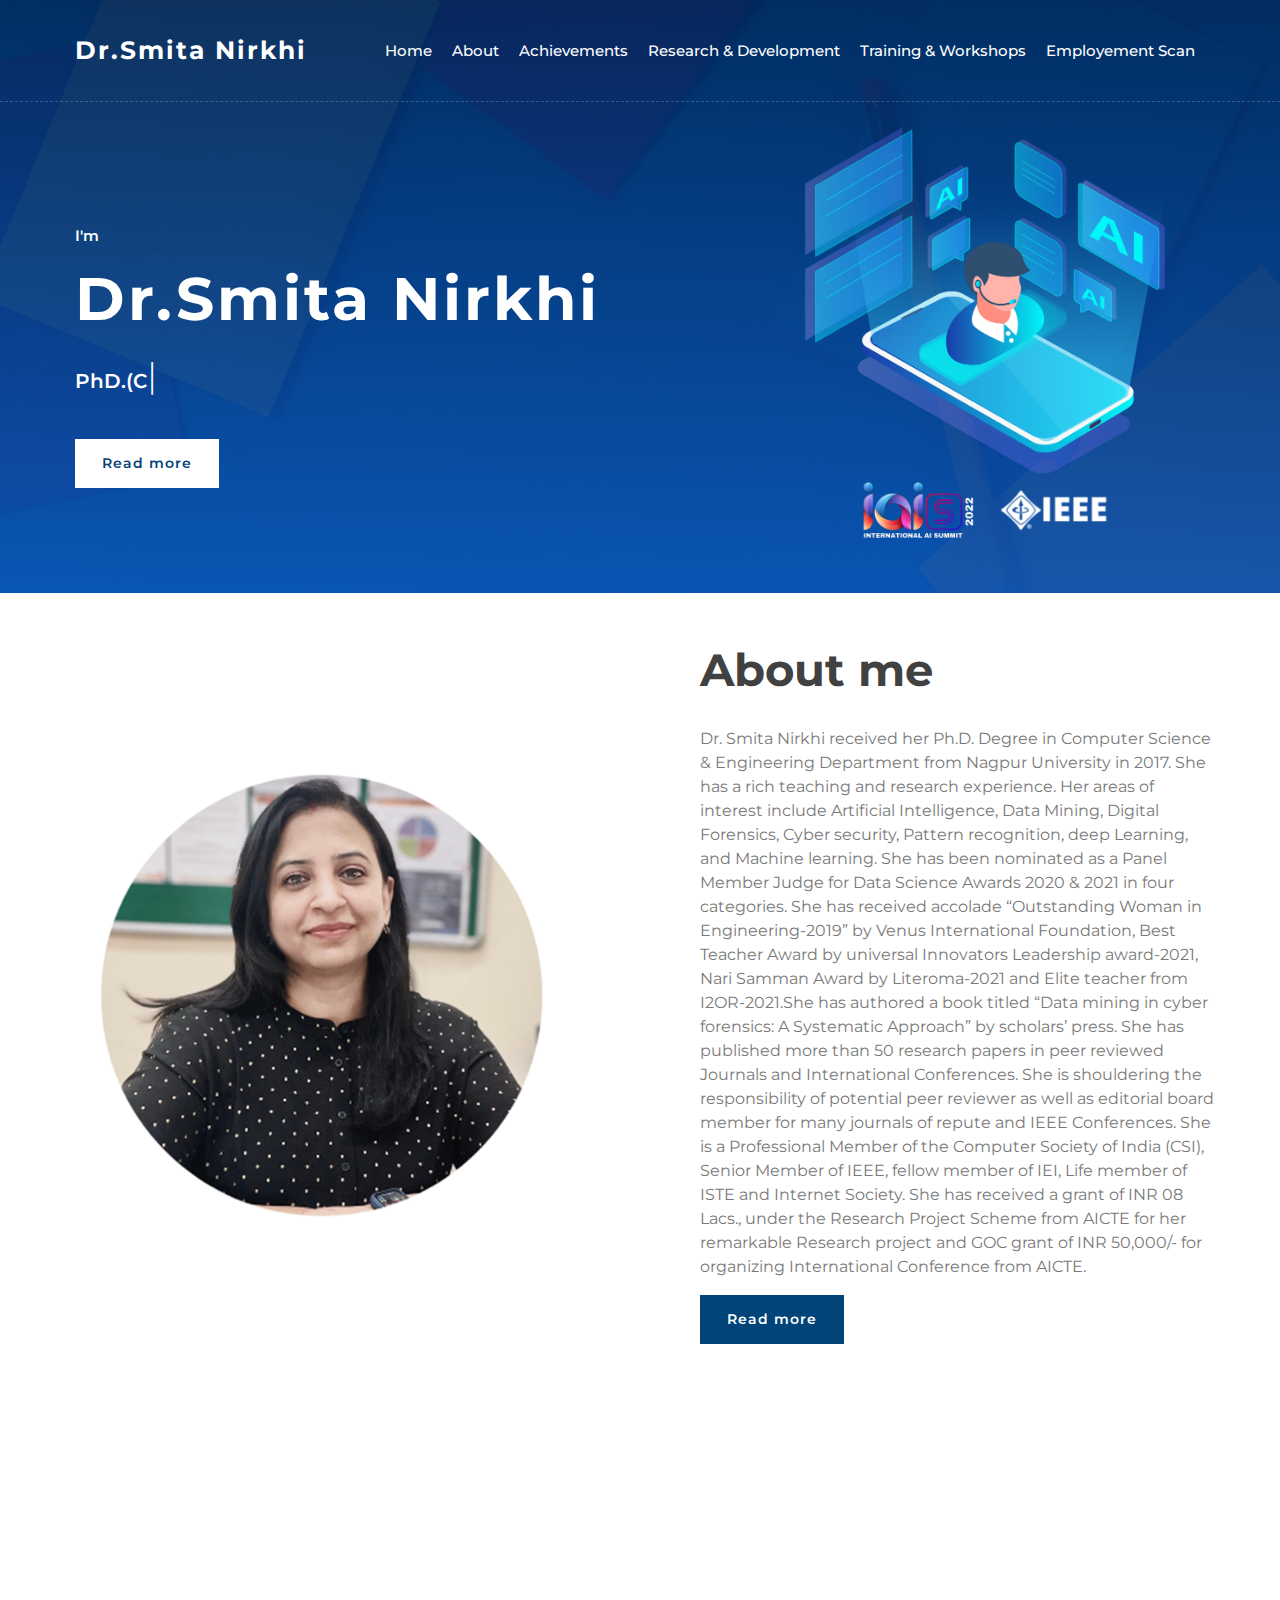
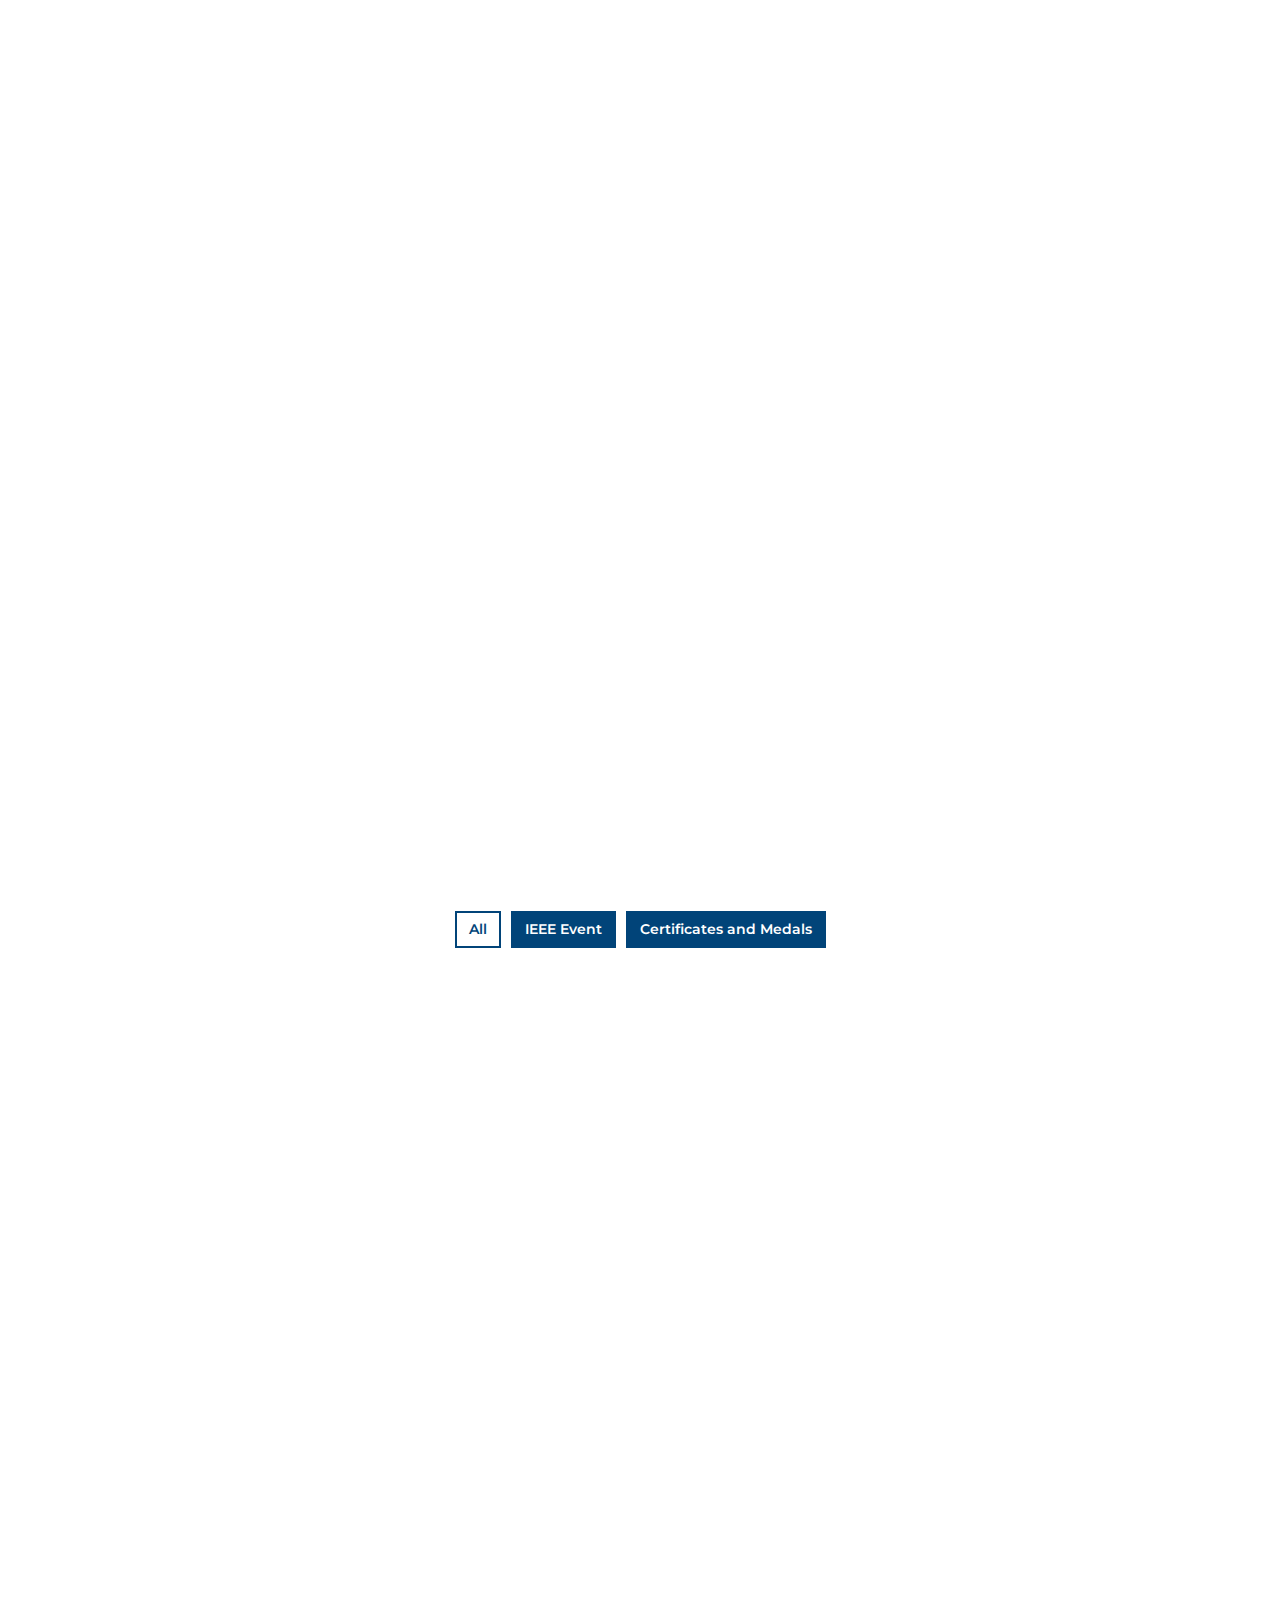
==== index.html @ 2c54b75b "Add files via upload" ====
<!DOCTYPE html>
<html lang="en">
    <head>
        <meta charset="utf-8">
        <title>Dr.Smita Nirkhi</title>
        <meta content="width=device-width, initial-scale=1.0" name="viewport">
        <meta content="Smita Nirkhi" name="keywords">
        <meta content="Smita Nirkhi" name="description">

        <!-- Favicon -->
        <link href="img/favicon.ico" rel="icon">

        <!-- Google Font -->
        <link href="https://fonts.googleapis.com/css2?family=Montserrat:wght@300;400;500;600;700&display=swap" rel="stylesheet">

        <!-- CSS Libraries -->
        <link href="https://stackpath.bootstrapcdn.com/bootstrap/4.4.1/css/bootstrap.min.css" rel="stylesheet">
        <link href="https://cdnjs.cloudflare.com/ajax/libs/font-awesome/5.10.0/css/all.min.css" rel="stylesheet">
        <link href="lib/animate/animate.min.css" rel="stylesheet">
        <link href="lib/owlcarousel/assets/owl.carousel.min.css" rel="stylesheet">
        <link href="lib/lightbox/css/lightbox.min.css" rel="stylesheet">

        <!-- Template Stylesheet -->
        <link href="css/style.css" rel="stylesheet">
        <style type="text/css">
            
        </style>
    </head>

    <body data-spy="scroll" data-target=".navbar" data-offset="51">
        <!-- Nav Bar Start -->
        <div class="navbar navbar-expand-lg bg-light navbar-light">
            <div class="container-fluid">
                <a href="index.html" class="navbar-brand">Dr.Smita Nirkhi</a>
                <button type="button" class="navbar-toggler" data-toggle="collapse" data-target="#navbarCollapse">
                    <span class="navbar-toggler-icon"></span>
                </button>

                <div class="collapse navbar-collapse justify-content-between" id="navbarCollapse">
                   <div class="navbar-nav ml-auto">
                        <a href="./index.html" class="nav-item nav-link">Home</a>
                        <a href="./about.html" class="nav-item nav-link">About</a>
                        <a href="./achievements.html" class="nav-item nav-link">Achievements</a>
                        <a href="./r&d.html" class="nav-item nav-link ">Research & Development</a>
                        <!-- <a href="./publication.html" class="nav-item nav-link">Publications</a> -->
                        <a href="./t&w.html" class="nav-item nav-link">Training & Workshops</a>
                        <a href="./employmentscan.html" class="nav-item nav-link">Employement Scan</a>
                    </div>
                </div>
            </div>
        </div>
        <!-- Nav Bar End -->


        <!-- Hero Start -->
        <div class="hero" id="home">
            <div class="container-fluid">
                <div class="row align-items-center">
                    <div class="col-sm-12 col-md-6">
                        <div class="hero-content">
                            <div class="hero-text">
                                <p>I'm</p>
                                <h1>Dr.Smita Nirkhi</h1>
                                <h2></h2>
                                <div class="typed-text"> PhD.(Computer Science & Engineering) , M.Tech (Computer Science & Engineering ), Senior Member IEEE, Member ACM, Life Member CSI, Life Member ISTE, Fellow Institution of Engineers India</div>
                            </div>
                            <div class="hero-btn">
                                <a class="btn" href="./about.html">Read more</a>
                                
                            </div>
                        </div>
                    </div>
                    <div class="col-sm-12 col-md-6 d-none d-md-block">
                        <div class="hero-image">
                            <img src="img/hero.png" alt="Hero Image">
                        </div>
                    </div>
                </div>
            </div>
        </div>
        <!-- Hero End -->
        
        <!-- About Start -->
        <div class="about wow fadeInUp" data-wow-delay="0.1s" id="about">
            <div class="container-fluid">
                <div class="row align-items-center">
                    <div class="col-lg-6">
                        <div class="about-img">
                            <img src="img/about.jpg" alt="Image">
                        </div>
                    </div>
                    <div class="col-lg-6">
                        <div class="about-content">
                            <div class="section-header text-left">
                                
                                <h2>About me</h2>
                            </div>
                            <div class="about-text">
                                <p>
                                    Dr. Smita Nirkhi received her Ph.D. Degree in Computer Science &amp; Engineering Department from Nagpur
                                        University in 2017. She has a rich teaching and research experience. Her areas of interest include
                                        Artificial Intelligence, Data Mining, Digital Forensics, Cyber security, Pattern recognition, deep Learning,
                                        and Machine learning. She has been nominated as a Panel Member Judge for Data Science Awards 2020
                                        &amp; 2021 in four categories. She has received accolade “Outstanding Woman in Engineering-2019” by
                                        Venus International Foundation, Best Teacher Award by universal Innovators Leadership award-2021,
                                        Nari Samman Award by Literoma-2021 and Elite teacher from I2OR-2021.She has authored a book titled
                                        “Data mining in cyber forensics: A Systematic Approach” by scholars’ press. She has published more
                                        than 50 research papers in peer reviewed Journals and International Conferences. She is shouldering the
                                        responsibility of potential peer reviewer as well as editorial board member for many journals of repute
                                        and IEEE Conferences. She is a Professional Member of the Computer Society of India (CSI), Senior
                                        Member of IEEE, fellow member of IEI, Life member of ISTE and Internet Society. She has received a
                                        grant of INR 08 Lacs., under the Research Project Scheme from AICTE for her remarkable Research
                                        project and GOC grant of INR 50,000/- for organizing International Conference from AICTE.
                                </p>
                            </div>
                            <!-- <div class="skills">
                                <div class="skill-name">
                                    <p>Machine learning with Python by IBM</p><p></p>
                                </div>
                                <div class="progress">
                                    <div class="progress-bar" role="progressbar" aria-valuenow="85" aria-valuemin="0" aria-valuemax="100"></div>
                                </div>
                                <div class="skill-name">
                                    <p>Python for Data Science by IBM.</p><p></p>
                                </div>
                                <div class="progress">
                                    <div class="progress-bar" role="progressbar" aria-valuenow="95" aria-valuemin="0" aria-valuemax="100"></div>
                                </div>
                                <div class="skill-name">
                                    <p>Coursera certification on Software Product Management.</p><p></p>
                                </div>
                                <div class="progress">
                                    <div class="progress-bar" role="progressbar" aria-valuenow="90" aria-valuemin="0" aria-valuemax="100"></div>
                                </div>
                                <div class="skill-name">
                                    <p>Coursera certification on Introduction to Big Data.</p><p></p>
                                </div>
                                <div class="progress">
                                    <div class="progress-bar" role="progressbar" aria-valuenow="85" aria-valuemin="0" aria-valuemax="100"></div>
                                </div>
                                 <div class="skill-name">
                                    <p>Coursera certification on Python Data Structure.</p><p></p>
                                </div>
                                <div class="progress">
                                    <div class="progress-bar" role="progressbar" aria-valuenow="85" aria-valuemin="0" aria-valuemax="100"></div>
                                </div>
                                 <div class="skill-name">
                                    <p>Coursera certification on Machine Learning.</p><p></p>
                                </div>
                                <div class="progress">
                                    <div class="progress-bar" role="progressbar" aria-valuenow="85" aria-valuemin="0" aria-valuemax="100"></div>
                                </div>
                                 <div class="skill-name">
                                    <p>A crash course in Data Science.</p><p></p>
                                </div>
                                <div class="progress">
                                    <div class="progress-bar" role="progressbar" aria-valuenow="85" aria-valuemin="0" aria-valuemax="100"></div>
                                </div>
                            </div> -->
                            <a class="btn" href="./about.html">Read more</a>
                        </div>
                    </div>
                </div>
            </div>
        </div>
        <!-- About End -->
        
        
        <!-- Service Start -->
        <div class="service" id="service">
            <div class="container">
                <div class="section-header text-center wow zoomIn" data-wow-delay="0.1s">
                    <p>What I do</p>
                    <h2>My Expertise</h2>
                </div>
                <div class="row">
                    <div class="col-lg-6 wow fadeInUp" data-wow-delay="0.0s">
                        <div class="service-item">
                            <div class="service-icon">
                                <i class="fa fa-user"></i>
                            </div>
                            <p></p>
                            <div class="service-text">
                                <h3>Acadamic</h3>
                                <p> 
                                    She is a prominent educationist and Teacher.
                                </p>
                            </div>
                        </div>
                    </div>
                    <div class="col-lg-6 wow fadeInUp" data-wow-delay="0.2s">
                        <div class="service-item">
                            <div class="service-icon">
                                <i class="fa fa-laptop-code"></i>
                            </div>
                            <div class="service-text">
                                <h3>Research</h3>
                                <p> 
                                   She is a renowned academic researcher.
                                </p>
                            </div>
                        </div>
                    </div>
                    
                </div>
            </div>
        </div>
        <!-- Service End -->
        
        
         <!-- Experience Start -->
       <!--  <div class="experience" id="experience">
            <div class="container">
                <header class="section-header text-center wow zoomIn" data-wow-delay="0.1s">
                    <p>My Resume</p>
                    <h2>Working Experience</h2>
                </header>
                <div class="timeline">
                    <div class="timeline-item left wow slideInLeft" data-wow-delay="0.1s">
                        <div class="timeline-text">
                            <div class="timeline-date">2045 - 2050</div>
                            <h2>Web Developer</h2>
                            <h4>Soft Agency, San Francisco, CA</h4>
                            <p>
                                Lorem ipsum dolor sit amet elit. Aliquam odio dolor, id luctus erat sagittis non. Ut blandit semper pretium.
                            </p>
                        </div>
                    </div>
                    <div class="timeline-item right wow slideInRight" data-wow-delay="0.1s">
                        <div class="timeline-text">
                            <div class="timeline-date">2045 - 2050</div>
                            <h2>Web Developer</h2>
                            <h4>Soft Agency, San Francisco, CA</h4>
                            <p>
                                Lorem ipsum dolor sit amet elit. Aliquam odio dolor, id luctus erat sagittis non. Ut blandit semper pretium.
                            </p>
                        </div>
                    </div>
                    <div class="timeline-item left wow slideInLeft" data-wow-delay="0.1s">
                        <div class="timeline-text">
                            <div class="timeline-date">2045 - 2050</div>
                            <h2>Web Developer</h2>
                            <h4>Soft Agency, San Francisco, CA</h4>
                            <p>
                                Lorem ipsum dolor sit amet elit. Aliquam odio dolor, id luctus erat sagittis non. Ut blandit semper pretium.
                            </p>
                        </div>
                    </div>
                    <div class="timeline-item right wow slideInRight" data-wow-delay="0.1s">
                        <div class="timeline-text">
                            <div class="timeline-date">2045 - 2050</div>
                            <h2>Web Developer</h2>
                            <h4>Soft Agency, San Francisco, CA</h4>
                            <p>
                                Lorem ipsum dolor sit amet elit. Aliquam odio dolor, id luctus erat sagittis non. Ut blandit semper pretium.
                            </p>
                        </div>
                    </div>
                    <div class="timeline-item left wow slideInLeft" data-wow-delay="0.1s">
                        <div class="timeline-text">
                            <div class="timeline-date">2045 - 2050</div>
                            <h2>Web Developer</h2>
                            <h4>Soft Agency, San Francisco, CA</h4>
                            <p>
                                Lorem ipsum dolor sit amet elit. Aliquam odio dolor, id luctus erat sagittis non. Ut blandit semper pretium.
                            </p>
                        </div>
                    </div>
                    <div class="timeline-item right wow slideInRight" data-wow-delay="0.1s">
                        <div class="timeline-text">
                            <div class="timeline-date">2045 - 2050</div>
                            <h2>Web Developer</h2>
                            <h4>Soft Agency, San Francisco, CA</h4>
                            <p>
                                Lorem ipsum dolor sit amet elit. Aliquam odio dolor, id luctus erat sagittis non. Ut blandit semper pretium.
                            </p>
                        </div>
                    </div>
                </div>
            </div>
        </div> -->
        <!-- Job Experience End -->
        
        
        <!-- Banner Start -->
        <div class="banner wow zoomIn" data-wow-delay="0.1s">
            <div class="container">
                <div class="section-header text-center">
                    
                    <h2>Achievement</h2>
                </div>
                <div class="container banner-text">
                    <p>
                       She has received many awards in this field. She has been honoured with many forms of appreciations and is humbled with each recognition. She tries her best to stay humbled and continue in her efforts to improvise further.
                    </p>
                    <a href="./achievements.html" class="btn">Know more</a>
                </div>
            </div>
        </div>
        <!-- Banner End -->

           <!-- Banner Start -->
        <!-- <div class=" wow zoomIn" data-wow-delay="0.1s">
            <div class="container">
                <div class="section-header text-center">
                    
                    <h2>Research & Area & Interest</h2>
                </div>
                <div class="container banner-text">
                    <p>
                       Lorem ipsum dolor sit amet, consectetur adipisicing elit, sed do eiusmod
                       tempor incididunt ut labore et dolore magna aliqua. Ut enim ad minim veniam,
                       quis nostrud exercitation ullamco laboris nisi ut aliquip ex ea commodo
                       consequat. Duis aute irure dolor in reprehenderit in voluptate velit esse
                       cillum dolore eu fugiat nulla pariatur. Excepteur sint occaecat cupidatat non
                       proident, sunt in culpa qui officia deserunt mollit anim id est laborum.
                    </p>
                    <center><a href="./achievements.html" class="btn">Know more</a></center>
                </div>
            </div>
        </div> -->
        <!-- Banner End -->

        
         <!-- Portfolio Start -->
        <div class="portfolio" id="portfolio">
            <div class="container">
                <div class="section-header text-center wow zoomIn" data-wow-delay="0.1s">
                    <p>My Portfolio</p>
                    <h2>My Excellent Portfolio</h2>
                </div>
                <div class="row">
                    <div class="col-12">
                        <ul id="portfolio-filter">
                            <li data-filter="*" class="filter-active">All</li>
                            <li data-filter=".filter-1">IEEE Event</li>
                            <li data-filter=".filter-2">Certificates and Medals</li>
                            <!-- <li data-filter=".filter-3">Game Dev</li> -->
                        </ul>
                    </div>
                </div>
                <div class="row portfolio-container">
                    <div class="col-lg-4 col-md-6 col-sm-12 portfolio-item filter-1 wow fadeInUp" data-wow-delay="0.0s">
                        <div class="portfolio-wrap">
                            <div class="portfolio-img">
                                <img src="img/portfolio-1.jpg" alt="Image">
                            </div>
                            <div class="portfolio-text">
                                <h3>Click to zoom</h3>
                                <a class="btn" href="img/portfolio-1.jpg" data-lightbox="portfolio">+</a>
                            </div>
                        </div>
                    </div>
                    <div class="col-lg-4 col-md-6 col-sm-12 portfolio-item filter-1 wow fadeInUp" data-wow-delay="0.2s">
                        <div class="portfolio-wrap">
                            <div class="portfolio-img">
                                <img src="img/portfolio-2.jpg" alt="Image">
                            </div>
                            <div class="portfolio-text">
                                <h3>Click to zoom</h3>
                                <a class="btn" href="img/portfolio-2.jpg" data-lightbox="portfolio">+</a>
                            </div>
                        </div>
                    </div>
                    <div class="col-lg-4 col-md-6 col-sm-12 portfolio-item filter-1 wow fadeInUp" data-wow-delay="0.2s">
                        <div class="portfolio-wrap">
                            <div class="portfolio-img">
                                <img src="img/portfolio-3.jpg" alt="Image">
                            </div>
                            <div class="portfolio-text">
                                <h3>Click to zoom</h3>
                                <a class="btn" href="img/portfolio-3.jpg" data-lightbox="portfolio">+</a>
                            </div>
                        </div>
                    </div>
                    <div class="col-lg-4 col-md-6 col-sm-12 portfolio-item filter-1 wow fadeInUp" data-wow-delay="0.2s">
                        <div class="portfolio-wrap">
                            <div class="portfolio-img">
                                <img src="img/2.jpg" alt="Image">
                            </div>
                            <div class="portfolio-text">
                                <h3>Click to zoom</h3>
                                <a class="btn" href="img/2.jpg" data-lightbox="portfolio">+</a>
                            </div>
                        </div>
                    </div>
                    <div class="col-lg-4 col-md-6 col-sm-12 portfolio-item filter-1 wow fadeInUp" data-wow-delay="0.2s">
                        <div class="portfolio-wrap">
                            <div class="portfolio-img">
                                <img src="img/3.jpg" alt="Image">
                            </div>
                            <div class="portfolio-text">
                                <h3>Click to zoom</h3>
                                <a class="btn" href="img/3.jpg" data-lightbox="portfolio">+</a>
                            </div>
                        </div>
                    </div>

                    <div class="col-lg-4 col-md-6 col-sm-12 portfolio-item filter-2 wow fadeInUp" data-wow-delay="0.2s">
                        <div class="portfolio-wrap">
                            <div class="portfolio-img">
                                <img src="img/4.jpg" alt="Image">
                            </div>
                            <div class="portfolio-text">
                                <h3>Click to zoom</h3>
                                <a class="btn" href="img/4.jpg" data-lightbox="portfolio">+</a>
                            </div>
                        </div>
                    </div>






                    <div class="col-lg-4 col-md-6 col-sm-12 portfolio-item filter-3 wow fadeInUp" data-wow-delay="0.4s">
                        <div class="portfolio-wrap">
                            <div class="portfolio-img">
                                <img src="img/8.jpg" alt="Image">
                            </div>
                            <div class="portfolio-text">
                                <h3>Click to zoom</h3>
                                <a class="btn" href="img/8.jpg" data-lightbox="portfolio">+</a>
                            </div>
                        </div>
                    </div>
                    <div class="col-lg-4 col-md-6 col-sm-12 portfolio-item filter-1 wow fadeInUp" data-wow-delay="0.6s">
                        <div class="portfolio-wrap">
                            <div class="portfolio-img">
                                <img src="img/6.jpg" alt="Image">
                            </div>
                            <div class="portfolio-text">
                                <h3>Click to zoom</h3>
                                <a class="btn" href="img/6.jpg" data-lightbox="portfolio">+</a>
                            </div>
                        </div>
                    </div>
                    <div class="col-lg-4 col-md-6 col-sm-12 portfolio-item filter-2 wow fadeInUp" data-wow-delay="0.8s">
                        <div class="portfolio-wrap">
                            <div class="portfolio-img">
                                <img src="img/7.jpg" alt="Image">
                            </div>
                            <div class="portfolio-text">
                                <h3>Click to zoom</h3>
                                <a class="btn" href="img/7.jpg" data-lightbox="portfolio">+</a>
                            </div>
                        </div>
                    </div>
                    <div class="col-lg-4 col-md-6 col-sm-12 portfolio-item filter-3 wow fadeInUp" data-wow-delay="1s">
                        <div class="portfolio-wrap">
                            <div class="portfolio-img">
                                <img src="img/5.jpg" alt="Image">
                            </div>
                            <div class="portfolio-text">
                                <h3>Click to zoom</h3>
                                <a class="btn" href="img/5.jpg" data-lightbox="portfolio">+</a>
                            </div>
                        </div>
                    </div>
                    <div class="col-lg-4 col-md-6 col-sm-12 portfolio-item filter-2 wow fadeInUp" data-wow-delay="0.8s">
                        <div class="portfolio-wrap">
                            <div class="portfolio-img">
                                <img src="img/9.jpg" alt="Image">
                            </div>
                            <div class="portfolio-text">
                                <h3>Click to zoom</h3>
                                <a class="btn" href="img/9.jpg" data-lightbox="portfolio">+</a>
                            </div>
                        </div>
                    </div>
                    
                    <div class="col-lg-4 col-md-6 col-sm-12 portfolio-item filter-2 wow fadeInUp" data-wow-delay="0.8s">
                        <div class="portfolio-wrap">
                            <div class="portfolio-img">
                                <img src="img/11.jpg" alt="Image">
                            </div>
                            <div class="portfolio-text">
                                <h3>Click to zoom</h3>
                                <a class="btn" href="img/11.jpg" data-lightbox="portfolio">+</a>
                            </div>
                        </div>
                    </div>

                    <div class="col-lg-4 col-md-6 col-sm-12 portfolio-item filter-2 wow fadeInUp" data-wow-delay="0.8s">
                        <div class="portfolio-wrap">
                            <div class="portfolio-img">
                                <img src="img/12.jpg" alt="Image">
                            </div>
                            <div class="portfolio-text">
                                <h3>Click to zoom</h3>
                                <a class="btn" href="img/12.jpg" data-lightbox="portfolio">+</a>
                            </div>
                        </div>
                    </div>
                    <div class="col-lg-4 col-md-6 col-sm-12 portfolio-item filter-2 wow fadeInUp" data-wow-delay="0.8s">
                        <div class="portfolio-wrap">
                            <div class="portfolio-img">
                                <img src="img/13.jpg" alt="Image">
                            </div>
                            <div class="portfolio-text">
                                <h3>Click to zoom</h3>
                                <a class="btn" href="img/13.jpg" data-lightbox="portfolio">+</a>
                            </div>
                        </div>
                    </div>
                    <div class="col-lg-4 col-md-6 col-sm-12 portfolio-item filter-2 wow fadeInUp" data-wow-delay="0.8s">
                        <div class="portfolio-wrap">
                            <div class="portfolio-img">
                                <img src="img/15.jpg" alt="Image">
                            </div>
                            <div class="portfolio-text">
                                <h3>Click to zoom</h3>
                                <a class="btn" href="img/15.jpg" data-lightbox="portfolio">+</a>
                            </div>
                        </div>
                    </div>
                    <div class="col-lg-4 col-md-6 col-sm-12 portfolio-item filter-2 wow fadeInUp" data-wow-delay="0.8s">
                        <div class="portfolio-wrap">
                            <div class="portfolio-img">
                                <img src="img/14.jpg" alt="Image">
                            </div>
                            <div class="portfolio-text">
                                <h3>Click to zoom</h3>
                                <a class="btn" href="img/14.jpg" data-lightbox="portfolio">+</a>
                            </div>
                        </div>
                    </div>
                    

                    
                    

                </div>
            </div>
        </div>
        <!-- Portfolio End -->


         <!-- Blog Start -->
        <div class="blog" id="blog">
            <div class="container">
                <div class="section-header text-center wow zoomIn" data-wow-delay="0.1s">
                    
                    <h2>Training & Workshops</h2>
                </div>
                <div class="row">
                    <div class="col-lg-2"></div>
                    <div class="col-lg-8">
                        <div class="blog-item wow fadeInUp" data-wow-delay="0.1s">
                            <div class="blog-img">

                            </div>
                            <div class="blog-text">
                                <h2>Online MOOC courses</h2>
                                
                                <p>❖ Machine learning with Python by IBM</p>
                                <p>❖ Python for Data Science by IBM.</p>
                                <p>❖ Coursera certification on Software Product Management.</p>
                                <p>❖ Coursera certification on Introduction to Big Data.</p>
                                <p>❖ Coursera certification on Python Data Structure.</p>
                                <p>❖ Coursera certification on Machine Learning.</p>
                                <p>❖ A crash course in Data Science.</p>
                                
                                
                            </div>
                        </div>
                        <center><a href="./t&w.html" class="btn">Know more</a></center>
                    </div>

                    <div class="col-lg-2">
                     
                    </div>
                </div>
            </div>
        </div>
        <!-- Blog End -->

        <!-- Contact Start -->
        <div class="contact wow fadeInUp"style="background-color: #000;" data-wow-delay="0.1s" id="contact">
            <div class="container-fluid">
                <div class="container" style="background-color: #000;">
                    <div class="row align-items-center">
                        <div class="col-md-4" style="">

                            <img src="./r&r.svg" height="200px">

                        </div>
                        <div class="col-md-8" style="background-color: #000;">
                            <div class="contact-form" style="background-color: #000;">
                                <div id="success"></div>
                                <form name="sentMessage" id="contactForm" novalidate="novalidate" action="https://formspree.io/f/mvolbpyp" target="_blank" method="POST">
                                    <div class="control-group">
                                        <input type="text" name="name" class="form-control" id="name" placeholder="Your Name" data-validation-required-message="Please enter your name" />
                                        <p class="help-block"></p>
                                    </div>
                                    <div class="control-group">
                                        <input type="email" name="text" class="form-control" id="email" placeholder="Your Email" data-validation-required-message="Please enter your email" />
                                        <p class="help-block"></p>
                                    </div>
                                  
                                    <div class="control-group">
                                        <textarea class="form-control" name="text" id="message" placeholder="Message" data-validation-required-message="Please enter your message"></textarea>
                                        <p class="help-block"></p>
                                    </div>
                                    <div>
                                        <button class="btn" type="submit" onclick="popup()" id="sendMessageButton">Send Message</button>
                                    </div>
                                </form>
                            </div>
                        </div>
                    </div>
                </div>
            </div>
        </div>
        <!-- Contact End -->

       


        <!-- Footer Start -->
        <div class="footer wow fadeIn" data-wow-delay="0.3s">
            <div class="container-fluid">
                <div class="container">
                    <div class="footer-info">
                        <h2>Dr.Smita Nirkhi</h2>
                        <!-- <h3>123 Street, New York, USA</h3> -->
                        <div class="footer-menu">
                            <p>smita811@gmail.com</p>
                        </div>
                        <div class="footer-social">
                            <a href="" target="_blank"><i class="fab fa-twitter"></i></a>
                            <a href="https://www.facebook.com/smita.nirkhi" target="_blank"><i class="fab fa-facebook-f"></i></a>
                            <a href="" target="_blank"><i class="fab fa-youtube" aria-hidden="true"></i></a>
                            <a href="https://www.instagram.com/sminirkhi/" target="_blank"><i class="fab fa-instagram"></i></a>
                            <a href="https://www.linkedin.com/in/dr-smita-nirkhi-singh-b803a859/?originalSubdomain=in" target="_blank"><i class="fab fa-linkedin-in"></i></a>
                        </div>
                    </div>
                </div>
                <div class="container copyright">
                    <p>&copy; <a href="#">Dr.Smita Nirkhi</a>, All Right Reserved.</p>
                </div>
            </div>
        </div>
        <!-- Footer End -->
        
        
        <!-- Back to top button -->
        <a href="#" class="btn back-to-top"><i class="fa fa-chevron-up"></i></a>
        
        
        <!-- Pre Loader -->
        <div id="loader" class="show">
            <div class="loader"></div>
        </div>

        
        <!-- JavaScript Libraries -->
        <script src="https://code.jquery.com/jquery-3.4.1.min.js"></script>
        <script src="https://stackpath.bootstrapcdn.com/bootstrap/4.4.1/js/bootstrap.bundle.min.js"></script>
        <script src="lib/easing/easing.min.js"></script>
        <script src="lib/wow/wow.min.js"></script>
        <script src="lib/waypoints/waypoints.min.js"></script>
        <script src="lib/typed/typed.min.js"></script>
        <script src="lib/owlcarousel/owl.carousel.min.js"></script>
        <script src="lib/isotope/isotope.pkgd.min.js"></script>
        <script src="lib/lightbox/js/lightbox.min.js"></script>
        
        <!-- Contact Javascript File -->
<!--         <script src="mail/jqBootstrapValidation.min.js"></script>
        <script src="mail/contact.js"></script>
 -->
        <!-- Template Javascript -->
        <script src="js/main.js"></script>

        <script type="text/javascript">
            function popup() {
                // body...
                alert("Your Enquiry has been submited successfully Submited!!");
            }
        </script>
    </body>
</html>
---- css/style.css ----
/*******************************/


/********* General CSS *********/


/*******************************/

body {
    color: #797979;
    background: #ffffff;
    font-family: 'Montserrat', sans-serif;
}

h1,
h2,
h3,
h4,
h5,
h6 {
    color: #414141;
}

a {
    color: #313131;
    transition: .3s;
}

a:hover,
a:active,
a:focus {
    color: #014479;
    outline: none;
    text-decoration: none;
}

.btn:focus,
.form-control:focus {
    box-shadow: none;
}

.container-fluid {
    max-width: 1366px;
}

.btn {
    padding: 12px 25px;
    font-size: 14px;
    font-weight: 600;
    letter-spacing: 1px;
    color: #ffffff;
    background: #014479;
    border: 2px solid transparent;
    border-radius: 0;
    box-shadow: inset 0 0 0 50px #014479;
    transition: ease-out 0.3s;
    -webkit-transition: ease-out 0.3s;
    -moz-transition: ease-out 0.3s;
}

.btn:hover {
    color: #014479;
    background: transparent;
    box-shadow: inset 0 0 0 0 #014479;
    border-color: #014479;
}

#loader {
    position: fixed;
    top: 0;
    right: 0;
    bottom: 0;
    left: 0;
    display: flex;
    align-items: center;
    justify-content: center;
    background: #ffffff;
    opacity: 0;
    visibility: hidden;
    -webkit-transition: opacity .3s ease-out, visibility 0s linear .3s;
    -o-transition: opacity .3s ease-out, visibility 0s linear .3s;
    transition: opacity .3s ease-out, visibility 0s linear .3s;
    z-index: 999;
}

#loader.show {
    -webkit-transition: opacity .6s ease-out, visibility 0s linear 0s;
    -o-transition: opacity .6s ease-out, visibility 0s linear 0s;
    transition: opacity .6s ease-out, visibility 0s linear 0s;
    visibility: visible;
    opacity: 1;
}

#loader .loader {
    position: relative;
    width: 45px;
    height: 45px;
    border: 5px solid #dddddd;
    border-top: 5px solid #014479;
    border-radius: 50%;
    -webkit-animation: spin 2s linear infinite;
    animation: spin 2s linear infinite;
}

@-webkit-keyframes spin {
    0% {
        -webkit-transform: rotate(0deg);
    }
    100% {
        -webkit-transform: rotate(360deg);
    }
}

@keyframes spin {
    0% {
        transform: rotate(0deg);
    }
    100% {
        transform: rotate(360deg);
    }
}

.back-to-top {
    position: fixed;
    display: none;
    width: 44px;
    height: 44px;
    padding: 8px 0;
    text-align: center;
    line-height: 1;
    font-size: 22px;
    right: 15px;
    bottom: 15px;
    z-index: 9;
}

.back-to-top i {
    color: #ffffff;
}

.back-to-top:hover i {
    color: #414141;
}


/**********************************/


/*********** Nav Bar CSS **********/


/**********************************/

.navbar {
    position: relative;
    transition: .5s;
    z-index: 999;
}

.navbar.nav-sticky {
    position: fixed;
    top: 0;
    width: 100%;
    box-shadow: 0 2px 5px rgba(0, 0, 0, .3);
}

.navbar .navbar-brand {
    margin: 0;
    font-size: 25px;
    line-height: 0px;
    font-weight: 700;
    letter-spacing: 2px;
    transition: .5s;
}

.navbar .navbar-brand img {
    max-width: 100%;
    max-height: 40px;
}

.navbar .dropdown-menu {
    margin-top: 0;
    border: 0;
    border-radius: 0;
    background: #f8f9fa;
}

@media (min-width: 992px) {
    .navbar {
        position: absolute;
        width: 100%;
        padding: 30px 60px;
        background: transparent !important;
        border-bottom: 1px dashed rgba(256, 256, 256, .2);
        z-index: 9;
    }
    .navbar.nav-sticky {
        padding: 10px 60px;
        background: #ffffff !important;
    }
    .navbar .navbar-brand {
        color: #ffffff;
    }
    .navbar.nav-sticky .navbar-brand {
        color: #014479;
    }
    .navbar-light .navbar-nav .nav-link,
    .navbar-light .navbar-nav .nav-link:focus {
        padding: 10px 10px 8px 10px;
        color: #ffffff;
        font-size: 15px;
        font-weight: 500;
    }
    .navbar-light.nav-sticky .navbar-nav .nav-link,
    .navbar-light.nav-sticky .navbar-nav .nav-link:focus {
        color: #414141;
    }
    .navbar-light .navbar-nav .nav-link:hover,
    .navbar-light .navbar-nav .nav-link.active {
        color: #111111;
    }
    .navbar-light.nav-sticky .navbar-nav .nav-link:hover,
    .navbar-light.nav-sticky .navbar-nav .nav-link.active {
        color: #014479;
    }
}

@media (max-width: 991.98px) {
    .navbar {
        padding: 15px;
        background: #ffffff !important;
    }
    .navbar .navbar-brand {
        color: #014479;
    }
    .navbar .navbar-nav {
        margin-top: 15px;
    }
    .navbar a.nav-link {
        padding: 5px;
    }
    .navbar .dropdown-menu {
        box-shadow: none;
    }
}


/*******************************/


/********** Hero CSS ***********/


/*******************************/

.hero {
    position: relative;
    width: 100%;
    margin-bottom: 45px;
    padding: 120px 0 0 0;
    overflow: hidden;
    background: linear-gradient(rgba(1, 40, 92, 0.95), rgba(10, 82, 177, 0.95)), url(../img/hero-bg.jpg);
    background-position: center;
    background-repeat: no-repeat;
    background-size: cover;
}

.hero .container-fluid {
    padding: 0;
}

.hero .hero-image {
    position: relative;
    text-align: right;
    padding-right: 75px;
}

.hero .hero-image img {
    max-width: 80%;
    max-height: 80%;
}

.hero .hero-content {
    position: relative;
    padding-left: 75px;
    display: flex;
    align-items: flex-start;
    justify-content: center;
    flex-direction: column;
}

.hero .hero-text p {
    color: #ffffff;
    font-size: 15px;
    font-weight: 600;
    margin-bottom: 15px;
}

.hero .hero-text h1 {
    color: #ffffff;
    font-size: 60px;
    font-weight: 700;
    letter-spacing: 3px;
    margin-bottom: 15px;
}

.hero .hero-text h2 {
    display: inline-block;
    margin: 0;
    height: 35px;
    color: #ffffff;
    font-size: 20px;
    font-weight: 600;
}

.hero .hero-text .typed-text {
    display: none;
}

.hero .hero-text .typed-cursor {
    font-size: 35px;
    font-weight: 300;
    color: #ffffff;
}

.hero .hero-btn .btn {
    margin-top: 35px;
    color: #014479;
    background: #ffffff;
    box-shadow: inset 0 0 0 50px #ffffff;
}

.hero .hero-btn .btn:hover {
    color: #ffffff;
    background: transparent;
    box-shadow: inset 0 0 0 0 #ffffff;
    border-color: #ffffff;
}

.hero .hero-btn .btn:first-child {
    margin-right: 10px;
}

@media (max-width: 991.98px) {
    .hero {
        padding-top: 60px;
    }
    .hero .hero-content {
        padding: 0 15px;
    }
    .hero .hero-text p {
        font-size: 20px;
        /*       margin-left: 480px;*/
    }
    .hero .hero-text h1 {
        font-size: 45px;
    }
    .hero .hero-text h2 {
        font-size: 25px;
        height: 25px;
    }
    .hero .hero-btn .btn {
        padding: 12px 30px;
        letter-spacing: 1px;
    }
}

@media (max-width: 767.98px) {
    .hero {
        padding-top: 60px;
        padding-bottom: 60px;
    }
    .hero,
    .hero .hero-text,
    .hero .hero-btn {
        width: 100%;
        text-align: center;
    }
    .hero .hero-text p {
        font-size: 18px;
    }
    .hero .hero-text h1 {
        font-size: 35px;
    }
    .hero .hero-text h2 {
        font-size: 22px;
        height: 22px;
    }
    .hero .hero-btn .btn {
        padding: 10px 15px;
        letter-spacing: 1px;
    }
}

@media (max-width: 575.98px) {
    .hero .hero-text p {
        font-size: 16px;
    }
    .hero .hero-text h1 {
        font-size: 30px;
    }
    .hero .hero-text h2 {
        font-size: 18px;
        height: 18px;
    }
    .hero .hero-btn .btn {
        padding: 8px 10px;
        letter-spacing: 0;
    }
}


/*******************************/


/******* Section Header ********/


/*******************************/

.section-header {
    position: relative;
    margin-bottom: 45px;
}

.section-header p {
    display: inline-block;
    margin: 0 30px;
    margin-bottom: 10px;
    padding-left: 15px;
    position: relative;
    font-size: 16px;
    font-weight: 300;
    letter-spacing: 1px;
    text-transform: uppercase;
    background: #ffffff;
}

.section-header p::before {
    position: absolute;
    content: "";
    height: 3px;
    top: 11px;
    right: 0;
    left: -30px;
    background: #014479;
    z-index: -1;
}

.section-header p::after {
    position: absolute;
    content: "";
    width: 3px;
    height: 3px;
    top: 11px;
    left: 3px;
    background: #014479;
    z-index: 1;
}

.section-header h2 {
    margin: 0;
    position: relative;
    font-size: 45px;
    font-weight: 700;
}

@media (max-width: 767.98px) {
    .section-header h2 {
        font-size: 30px;
    }
}


/*******************************/


/********** About CSS **********/


/*******************************/

.about {
    position: relative;
    width: 100%;
    margin: -45px 0 45px 0;
}

.about .col-lg-6 {
    padding: 0;
}

.about .section-header {
    margin-bottom: 30px;
}

.about .about-img {
    position: relative;
    height: 100%;
}

.about .about-img img {
    position: relative;
    width: 100%;
    height: 100%;
    object-fit: cover;
}

.about .about-content {
    padding: 0 60px;
}

.about .about-text p {
    font-size: 16px;
}

.about .skills {
    margin-bottom: 30px;
}

.about .skill-name {
    margin-top: 15px;
}

.about .skill-name p {
    display: inline-block;
    margin-bottom: 5px;
    font-size: 16px;
    font-weight: 400;
}

.about .skill-name p:last-child {
    float: right;
}

.about .progress {
    height: 10px;
    border-radius: 10px;
    background: #dddddd;
}

.about .progress .progress-bar {
    width: 0px;
    background: #014479;
    border-radius: 10px;
    transition: 2s;
}

.about .about-text a.btn {
    margin-top: 15px;
}

@media (max-width: 991.98px) {
    .about .about-content {
        padding: 45px 15px 0 15px;
    }
}


/*******************************/


/******* Experience CSS ********/


/*******************************/

.experience {
    position: relative;
    padding: 45px 0 15px 0;
}

.experience .timeline {
    position: relative;
    width: 100%;
}

.experience .timeline::after {
    content: '';
    position: absolute;
    width: 2px;
    background: #014479;
    top: 0;
    bottom: 0;
    left: 50%;
    margin-left: -1px;
}

.experience .timeline .timeline-item {
    position: relative;
    background: inherit;
    width: 50%;
    margin-bottom: 30px;
}

.experience .timeline .timeline-item.left {
    left: 0;
    padding-right: 30px;
}

.experience .timeline .timeline-item.right {
    left: 50%;
    padding-left: 30px;
}

.experience .timeline .timeline-item::after {
    content: '';
    position: absolute;
    width: 16px;
    height: 16px;
    top: 48px;
    right: -8px;
    background: #ffffff;
    border: 2px solid #014479;
    border-radius: 16px;
    z-index: 1;
}

.experience .timeline .timeline-item.right::after {
    left: -8px;
}

.experience .timeline .timeline-item::before {
    content: '';
    position: absolute;
    width: 0;
    height: 0;
    top: 46px;
    right: 10px;
    z-index: 1;
    border: 10px solid;
    border-color: transparent transparent transparent #dddddd;
}

.experience .timeline .timeline-item.right::before {
    left: 10px;
    border-color: transparent #dddddd transparent transparent;
}

.experience .timeline .timeline-date {
    position: absolute;
    width: 100%;
    top: 44px;
    font-size: 16px;
    font-weight: 600;
    color: #014479;
    text-transform: uppercase;
    letter-spacing: 1px;
    z-index: 1;
}

.experience .timeline .timeline-item.left .timeline-date {
    text-align: left;
    left: calc(100% + 55px);
}

.experience .timeline .timeline-item.right .timeline-date {
    text-align: right;
    right: calc(100% + 55px);
}

.experience .timeline .timeline-text {
    padding: 30px;
    background: #ffffff;
    position: relative;
    border-right: 5px solid #dddddd;
    box-shadow: 0 0 60px rgba(0, 0, 0, .08);
}

.experience .timeline .timeline-item.right .timeline-text {
    border-right: none;
    border-left: 5px solid #dddddd;
}

.experience .timeline .timeline-text h2 {
    margin: 0 0 5px 0;
    font-size: 22px;
    font-weight: 600;
}

.experience .timeline .timeline-text h4 {
    margin: 0 0 10px 0;
    font-size: 16px;
    font-style: italic;
    font-weight: 400;
}

.experience .timeline .timeline-text p {
    margin: 0;
    font-size: 16px;
}

@media (max-width: 767.98px) {
    .experience .timeline::after {
        left: 8px;
    }
    .experience .timeline .timeline-item {
        width: 100%;
        padding-left: 38px;
    }
    .experience .timeline .timeline-item.left {
        padding-right: 0;
    }
    .experience .timeline .timeline-item.right {
        left: 0%;
        padding-left: 38px;
    }
    .experience .timeline .timeline-item.left::after,
    .experience .timeline .timeline-item.right::after {
        left: 0;
    }
    .experience .timeline .timeline-item.left::before,
    .experience .timeline .timeline-item.right::before {
        left: 18px;
        border-color: transparent #dddddd transparent transparent;
    }
    .experience .timeline .timeline-item.left .timeline-date,
    .experience .timeline .timeline-item.right .timeline-date {
        position: relative;
        top: 0;
        right: auto;
        left: 0;
        text-align: left;
        margin-bottom: 10px;
    }
    .experience .timeline .timeline-item.left .timeline-text,
    .experience .timeline .timeline-item.right .timeline-text {
        border-right: none;
        border-left: 5px solid #dddddd;
    }
}


/*******************************/


/********* Service CSS *********/


/*******************************/

.service {
    position: relative;
    width: 100%;
    padding: 45px 0 15px 0;
}

.service .service-item {
    position: relative;
    margin-bottom: 30px;
    display: flex;
    align-items: center;
    box-shadow: inset 0 0 0 0 transparent;
    transition: ease-out 0.5s;
}

.service .service-item:hover {
    box-shadow: inset 800px 0 0 0 #014479;
}

.service .service-icon {
    position: relative;
    width: 150px;
    min-height: 150px;
    display: flex;
    align-items: center;
    justify-content: center;
    border: 1px solid #014479;
    background: #ffffff;
}

.service .service-icon i {
    position: relative;
    font-size: 60px;
    color: #014479;
    transition: .3s;
}

.service .service-item:hover i {
    font-size: 75px;
}

.service .service-text {
    position: relative;
    width: calc(100% - 120px);
    padding: 0 30px;
}

.service .service-text h3 {
    margin-bottom: 10px;
    font-size: 20px;
    font-weight: 600;
    transition: 1s;
}

.service .service-text p {
    margin: 0;
    font-size: 16px;
    transition: 1s;
}

.service .service-item:hover .service-text h3,
.service .service-item:hover .service-text p {
    color: #ffffff;
}

@media (max-width: 575.98px) {
    .service .service-text h3 {
        font-size: 16px;
        margin-bottom: 5px;
    }
    .service .service-text p {
        font-size: 14px;
    }
}


/*******************************/


/******** Portfolio CSS ********/


/*******************************/

.portfolio {
    position: relative;
    padding: 45px 0 15px 0;
}

.portfolio #portfolio-filter {
    padding: 0;
    margin: -15px 0 25px 0;
    list-style: none;
    font-size: 0;
    text-align: center;
}

.portfolio #portfolio-filter li {
    cursor: pointer;
    display: inline-block;
    margin: 5px;
    padding: 6px 12px;
    font-size: 14px;
    font-weight: 600;
    color: #ffffff;
    background: #014479;
    border: 2px solid transparent;
    border-radius: 0;
    box-shadow: inset 0 0 0 50px #014479;
    transition: ease-out 0.3s;
    -webkit-transition: ease-out 0.3s;
    -moz-transition: ease-out 0.3s;
}

.portfolio #portfolio-filter li:hover,
.portfolio #portfolio-filter li.filter-active {
    color: #014479;
    background: transparent;
    box-shadow: inset 0 0 0 0 #014479;
    border-color: #014479;
}

.portfolio .portfolio-item {
    position: relative;
}

.portfolio .portfolio-wrap {
    position: relative;
    width: 100%;
}

.portfolio .portfolio-img {
    position: relative;
    overflow: hidden;
}

.portfolio .portfolio-img img {
    position: relative;
    width: 100%;
    height: 100%;
    object-fit: cover;
    transform: scale(1.1);
    transition: .5s;
}

.portfolio .portfolio-item:hover img {
    margin-left: 15px;
}

.portfolio .portfolio-text {
    position: relative;
    height: 60px;
    width: calc(100% - 30px);
    margin: -30px 15px 30px 15px;
    display: flex;
    align-items: center;
    background: #ffffff;
    box-shadow: 0 0 15px rgba(0, 0, 0, .12);
}

.portfolio .portfolio-text h3 {
    width: calc(100% - 70px);
    font-size: 18px;
    font-weight: 600;
    margin: 0 0 0 15px;
    white-space: nowrap;
    overflow: hidden;
}

.portfolio .portfolio-text a.btn {
    width: 50px;
    height: 50px;
    padding: 0 0 2px 1px;
    display: flex;
    align-items: center;
    justify-content: center;
    font-size: 45px;
    font-weight: 100;
}

.portfolio .portfolio-item:hover a.btn {
    color: #014479;
    background: transparent;
    box-shadow: inset 0 0 0 0 #014479;
    border-color: #014479;
}


/*******************************/


/********* Banner CSS **********/


/*******************************/

.banner {
    position: relative;
    width: 100%;
    margin: 45px 0;
    padding: 90px 0;
    background: #014479;
}

.banner .container {
    max-width: 750px;
    text-align: center;
}

.banner .section-header {
    margin-bottom: 20px;
}

.banner .section-header p {
    color: #414141;
    background: transparent;
}

.banner .section-header p::after {
    display: none;
}

.banner .section-header h2 {
    color: #ffffff;
}

.banner .section-header h2 span {
    color: #414141;
    font-size: 50px;
}

.banner .banner-text p {
    font-size: 18px;
    color: #ffffff;
}

.banner .banner-text .btn {
    margin-top: 15px;
    color: #014479;
    background: #ffffff;
    box-shadow: inset 0 0 0 50px #ffffff;
}

.banner .banner-text .btn:hover {
    color: #ffffff;
    background: transparent;
    box-shadow: inset 0 0 0 0 #ffffff;
    border-color: #ffffff;
}


/*******************************/


/********* Pricing CSS *********/


/*******************************/

.price {
    position: relative;
    width: 100%;
    padding: 45px 0 15px 0;
}

.price .row {
    padding: 0 15px;
}

.price .col-md-4 {
    padding: 0;
}

.price .price-item {
    position: relative;
    margin-bottom: 30px;
    background: #ffffff;
}

.price .featured-item {
    box-shadow: 0 0 30px rgba(0, 0, 0, .2);
    z-index: 1;
}

.price .price-header,
.price .price-body,
.price .price-footer {
    position: relative;
    text-align: center;
}

.price .price-header {
    padding: 45px 0 30px 0;
    color: #414141;
}

.price .price-item.featured-item .price-header {
    color: #014479;
}

.price .price-title h2 {
    font-size: 25px;
    font-weight: 400;
    text-transform: uppercase;
}

.price .price-prices h2 {
    font-size: 45px;
    font-weight: 700;
    margin-left: 10px;
}

.price .price-prices h2 small {
    position: absolute;
    font-size: 18px;
    font-weight: 400;
    margin-top: 9px;
    margin-left: -12px;
}

.price .price-prices h2 span {
    margin-left: 1px;
    font-size: 18px;
    font-weight: 400;
}

.price .price-item.featured-item h2 {
    color: #014479;
}

.price .price-body {
    padding: 0 0 20px 0;
}

.price .price-description ul {
    margin: 0;
    padding: 0;
    list-style: none;
}

.price .price-description ul li {
    padding: 0 0 20px 0;
}

.price .price-item .price-action {
    padding-bottom: 45px;
}

.price .price-item .price-action .btn {
    color: #ffffff;
    background: #414141;
    box-shadow: inset 0 0 0 50px #414141;
}

.price .price-item .price-action .btn:hover {
    color: #414141;
    background: transparent;
    box-shadow: inset 0 0 0 0 #414141;
    border-color: #414141;
}

.price .price-item.featured-item .price-action .btn {
    color: #ffffff;
    background: #014479;
    box-shadow: inset 0 0 0 50px #014479;
}

.price .price-item.featured-item .price-action .btn:hover {
    color: #014479;
    background: transparent;
    box-shadow: inset 0 0 0 0 #014479;
    border-color: #014479;
}


/*******************************/


/*********** Team CSS **********/


/*******************************/

.team {
    position: relative;
    width: 100%;
    padding: 45px 0 15px 0;
}

.team .team-item {
    position: relative;
    background: #ffffff;
    margin-bottom: 30px;
    display: flex;
    align-items: center;
    justify-content: flex-start;
    box-shadow: inset 0 0 0 0 transparent;
    transition: ease-out 0.5s;
}

.team .team-img {
    position: relative;
    width: 50%;
    overflow: hidden;
}

.team .team-img img {
    position: relative;
    width: 100%;
    transition: .5s;
}

.team .team-text {
    position: relative;
    width: 50%;
    padding: 0 30px;
}

.team .team-text h2 {
    color: #014479;
    font-size: 18px;
    font-weight: 600;
    margin-bottom: 5px;
    transition: 1s;
}

.team .team-text h4 {
    font-size: 14px;
    font-weight: 600;
    margin-bottom: 15px;
    transition: 1s;
}

.team .team-text p {
    margin-bottom: 20px;
    transition: 1s;
}

.team .team-social {
    position: relative;
    display: flex;
    align-items: center;
    justify-content: flex-start;
}

.team .team-social a.btn {
    width: 35px;
    height: 35px;
    padding: 0;
    display: flex;
    align-items: center;
    justify-content: center;
    font-size: 14px;
    font-weight: normal;
    margin-right: 5px;
}

.team .team-item:hover {
    box-shadow: inset 800px 0 0 0 #014479;
}

.team .team-item:hover .team-img img {
    transform: scale(1.2);
}

.team .team-item:hover .team-text h2,
.team .team-item:hover .team-text h4,
.team .team-item:hover .team-text p {
    color: #ffffff;
}

.team .team-item:hover .team-social a.btn {
    background: #ffffff;
}

.team .team-item:hover .team-social a.btn:hover {
    border-color: #ffffff;
}

@media(max-width: 575.98px) {
    .team .team-text {
        padding: 0 15px;
    }
    .team .team-text h2 {
        font-size: 16px;
        margin-bottom: 0;
    }
    .team .team-text h4 {
        margin-bottom: 5px;
    }
    .team .team-text p {
        font-size: 14px;
        line-height: 18px;
        margin-bottom: 10px;
    }
}


/*******************************/


/******* Testimonial CSS *******/


/*******************************/

.testimonial {
    position: relative;
    margin: 45px 0;
    padding: 90px 0;
    background: #014479;
}

.testimonial .container {
    max-width: 900px;
}

.testimonial .testimonial-icon {
    margin-bottom: 45px;
    text-align: center;
}

.testimonial .testimonial-icon i {
    font-size: 60px;
    color: rgba(256, 256, 256, .5);
}

.testimonial .testimonial-item {
    position: relative;
    margin: 0 15px;
    text-align: center;
}

.testimonial .testimonial-img {
    position: relative;
    margin-bottom: 15px;
    z-index: 1;
}

.testimonial .testimonial-item img {
    margin: 0 auto;
    width: 120px;
    padding: 10px;
    border: 5px dotted #ffffff;
    border-radius: 100px;
}

.testimonial .testimonial-text {
    position: relative;
    margin-top: -70px;
    padding: 65px 35px 30px 35px;
    text-align: center;
    background: #ffffff;
    border-radius: 500px;
}

.testimonial .testimonial-item p {
    font-size: 18px;
    font-style: italic;
}

.testimonial .testimonial-text h3 {
    color: #014479;
    font-size: 18px;
    font-weight: 600;
    margin-bottom: 10px;
}

.testimonial .testimonial-text h4 {
    color: #666666;
    font-size: 14px;
    margin-bottom: 0;
}

.testimonial .owl-dots {
    margin-top: 15px;
    text-align: center;
}

.testimonial .owl-dot {
    display: inline-block;
    margin: 0 5px;
    width: 12px;
    height: 12px;
    border-radius: 50%;
    background: rgba(256, 256, 256, .5);
}

.testimonial .owl-dot.active {
    background: #ffffff;
}


/*******************************/


/********* Contact CSS *********/


/*******************************/

.contact {
    position: relative;
    width: 100%;
    margin: 45px 0;
    background: #014479;
}

.contact .container-fluid {
    background: url(../img/contact.jpg) left center no-repeat;
    background-size: contain;
}

.contact .contact-form {
    position: relative;
    padding: 90px 0 90px 45px;
    background: #014479;
}

.contact .contact-form input {
    color: #ffffff;
    padding: 15px 0;
    background: none;
    border-radius: 0;
    border: none;
    border-bottom: 1px solid rgba(256, 256, 256, .5);
}

.contact .contact-form textarea {
    color: #ffffff;
    height: 90px;
    padding: 15px 0;
    background: none;
    border-radius: 0;
    border: none;
    border-bottom: 1px solid rgba(256, 256, 256, .5);
}

.contact .contact-form .form-control::placeholder {
    color: #ffffff;
    opacity: 1;
}

.contact .contact-form .form-control:-ms-input-placeholder,
.contact .contact-form .form-control::-ms-input-placeholder {
    color: #ffffff;
}

.contact .contact-form .btn {
    margin-top: 35px;
    color: #014479;
    background: #ffffff;
    box-shadow: inset 0 0 0 50px #ffffff;
}

.contact .contact-form .btn:hover {
    color: #ffffff;
    background: transparent;
    box-shadow: inset 0 0 0 0 #ffffff;
    border-color: #ffffff;
}

.contact .help-block ul {
    margin: 0;
    padding: 0;
    list-style-type: none;
    font-size: 14px;
    font-style: italic;
    color: #ffffff;
}

@media (max-width: 767.98px) {
    .contact .container-fluid {
        background: none;
    }
    .contact .contact-form {
        padding: 90px 0;
    }
}


/*******************************/


/*********** Blog CSS **********/


/*******************************/

.blog {
    position: relative;
    width: 100%;
    padding: 45px 0 15px 0;
}

.blog .blog-item {
    position: relative;
    margin-bottom: 30px;
}

.blog .blog-img {
    position: relative;
    width: 100%;
    overflow: hidden;
}

.blog .blog-img img {
    width: 100%;
    transition: .5s;
}

.blog .blog-item:hover img {
    transform: scale(1.1);
}

.blog .blog-text {
    position: relative;
    padding: 30px;
    border-right: 1px solid rgba(0, 0, 0, .07);
    border-bottom: 1px solid rgba(0, 0, 0, .07);
    border-left: 1px solid rgba(0, 0, 0, .07);
}

.blog .blog-text h2 {
    font-size: 25px;
    font-weight: 600;
}

.blog .blog-text p {
    margin-bottom: 10px;
}

.blog .blog-item a.btn {
    margin-top: 10px;
    padding: 8px 15px;
}

.blog .blog-item a.btn i {
    margin-left: 5px;
}

.blog .blog-meta {
    position: relative;
    display: flex;
    margin-bottom: 15px;
}

.blog .blog-meta p {
    margin: 0 10px 0 0;
    font-size: 13px;
}

.blog .blog-meta i {
    color: #414141;
    margin-right: 5px;
}

.blog .blog-meta p:last-child {
    margin: 0;
}


/*******************************/


/********* Footer CSS **********/


/*******************************/

.footer {
    position: relative;
    margin-top: 45px;
    background: #014479;
}

.footer .container-fluid {
    padding: 60px 0 0 0;
}

.footer .footer-info {
    position: relative;
    width: 100%;
    text-align: center;
}

.footer .footer-info h2 {
    margin-bottom: 20px;
    font-size: 30px;
    font-weight: 700;
    color: #ffffff;
}

.footer .footer-info h3 {
    margin-bottom: 25px;
    font-size: 22px;
    font-weight: 600;
    color: #ffffff;
}

.footer .footer-menu {
    width: 100%;
    display: flex;
    justify-content: center;
}

.footer .footer-menu p {
    color: #ffffff;
    font-size: 22px;
    font-weight: 600;
    line-height: 20px;
    padding: 0 15px;
    border-right: 1px solid #ffffff;
}

.footer .footer-menu p:last-child {
    border: none;
}

.footer .footer-social {
    position: relative;
    margin-top: 15px;
}

.footer .footer-social a {
    display: inline-block;
}

.footer .footer-social a i {
    margin-right: 15px;
    font-size: 20px;
    color: #ffffff;
    transition: .3s;
}

.footer .footer-social a:last-child i {
    margin: 0;
}

.footer .footer-social a:hover i {
    color: #414141;
}

.footer .copyright {
    position: relative;
    text-align: center;
    margin-top: 30px;
    padding-top: 25px;
    padding-bottom: 25px;
}

.footer .copyright::before {
    position: absolute;
    content: "";
    width: 50%;
    height: 1px;
    top: 0;
    left: 25%;
    background: rgba(256, 256, 256, .2);
}

.footer .copyright p {
    margin: 0;
    color: #ffffff;
}

.footer .copyright .col-md-6:last-child p {
    text-align: right;
}

.footer .copyright p a {
    color: #ffffff;
    font-weight: 600;
}

.footer .copyright p a:hover {
    color: #414141;
}

@media (max-width: 575.98px) {
    .footer .footer-info h2 {
        margin-bottom: 20px;
        font-size: 20px;
        font-weight: 600;
    }
    .footer .footer-info h3 {
        margin-bottom: 20px;
        font-size: 16px;
    }
    .footer .footer-menu p {
        font-size: 16px;
        line-height: 16px;
        padding: 0 5px;
    }
}
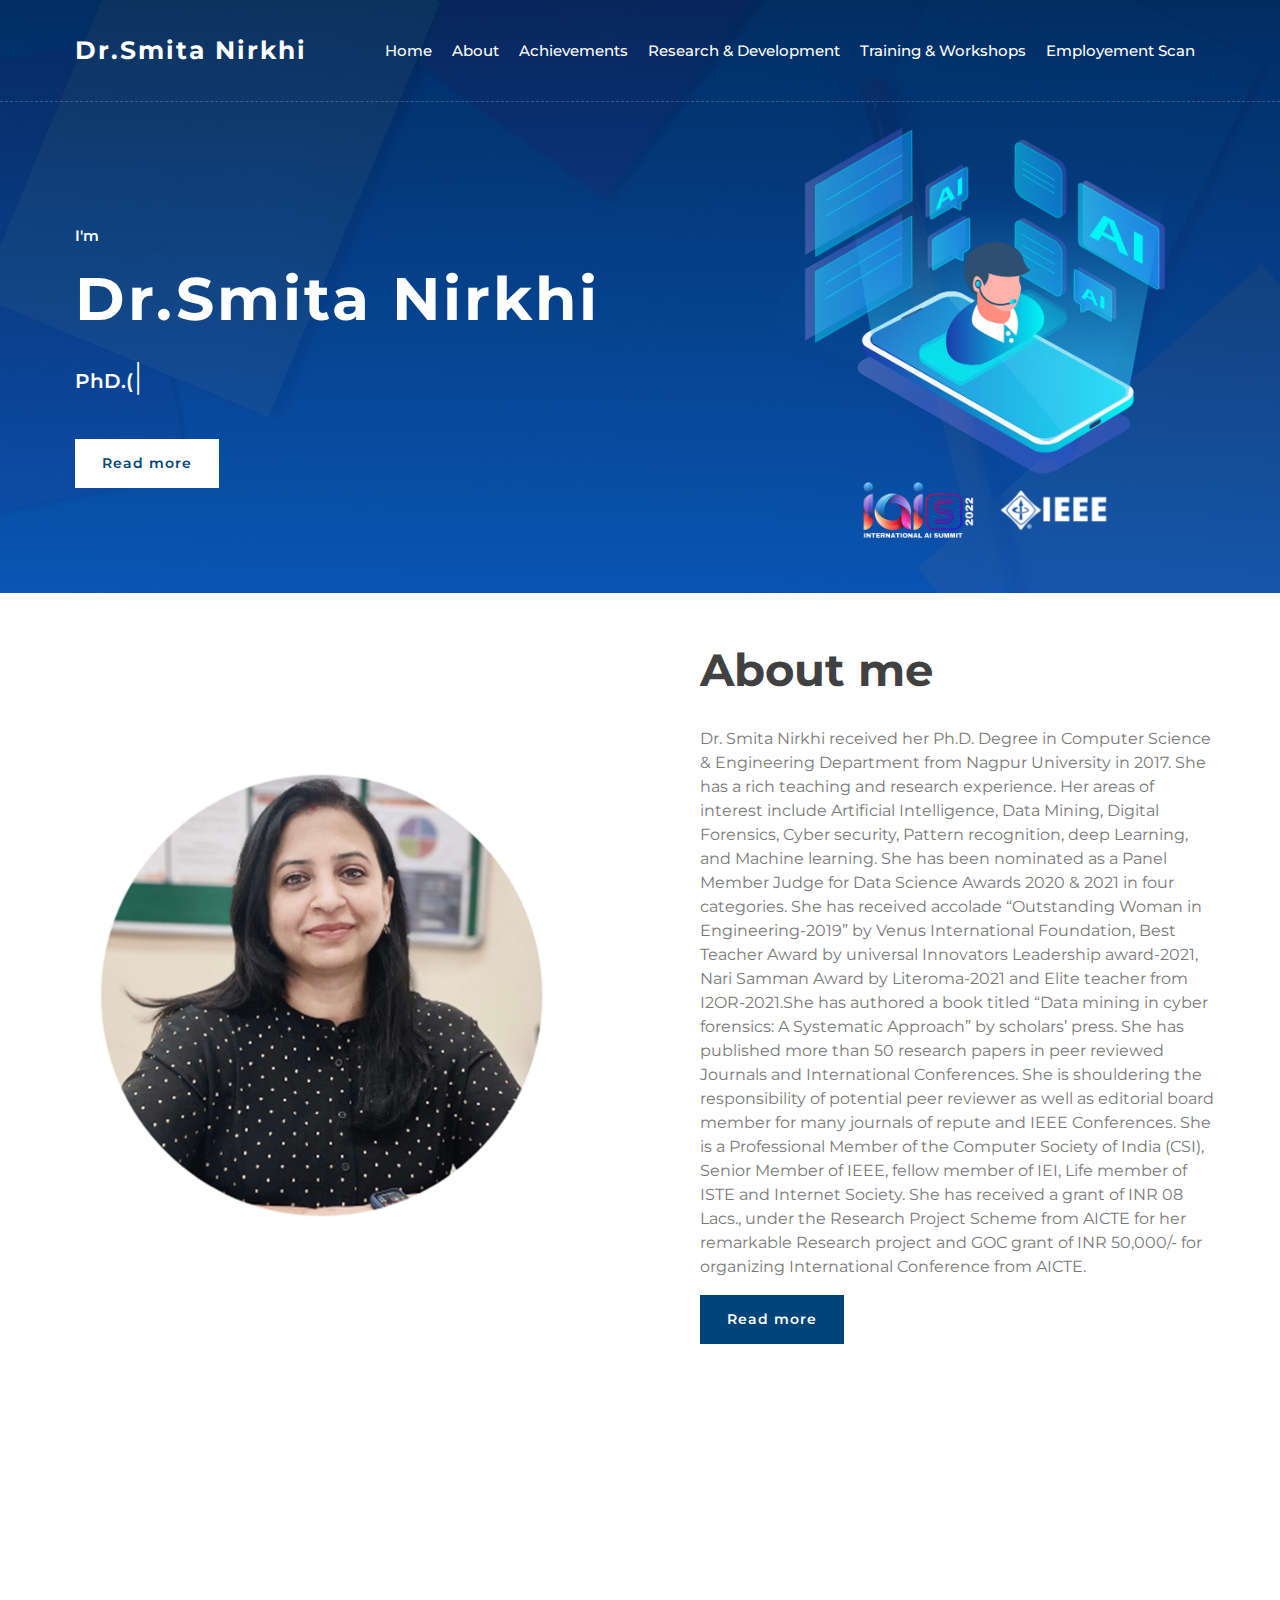
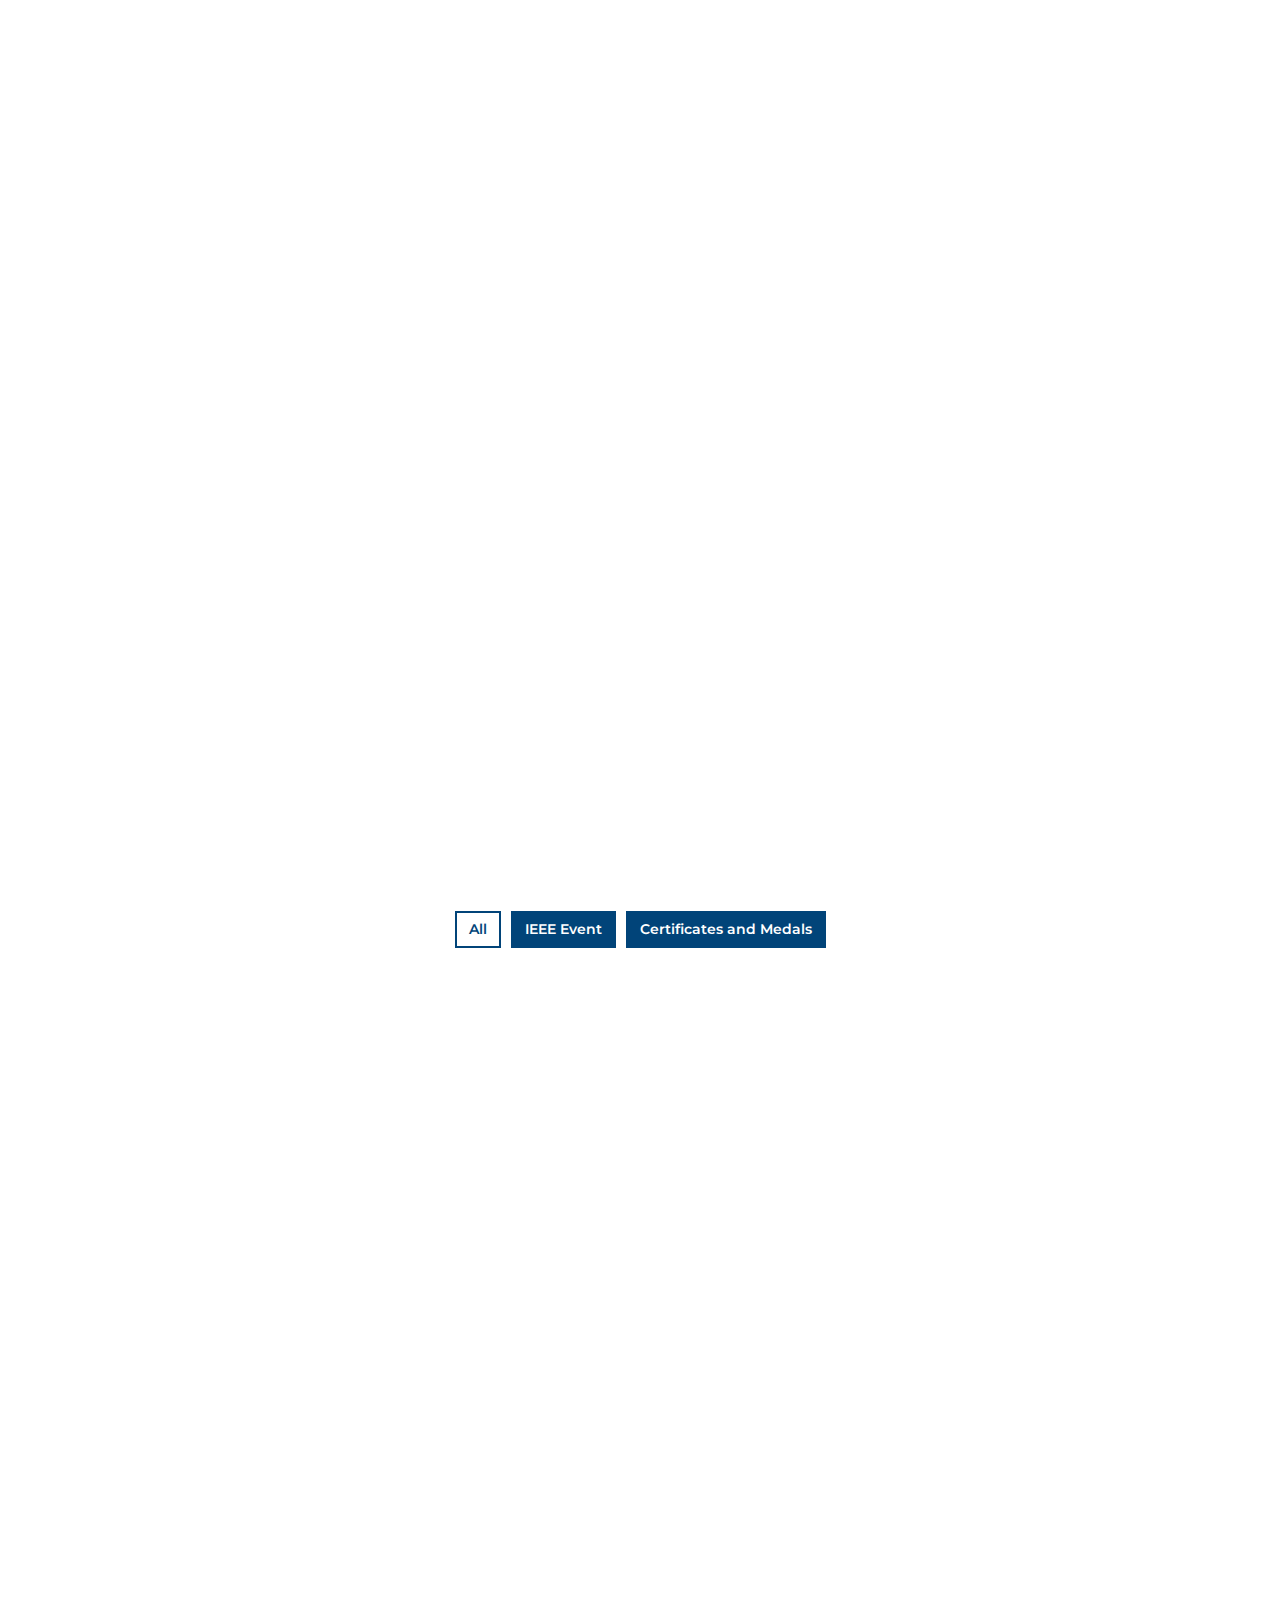
==== commit 39b654d6: "index.html" ====
--- a/index.html
+++ b/index.html
@@ -586,27 +586,7 @@
 
                         </div>
                         <div class="col-md-8" style="background-color: #000;">
-                            <div class="contact-form" style="background-color: #000;">
-                                <div id="success"></div>
-                                <form name="sentMessage" id="contactForm" novalidate="novalidate" action="https://formspree.io/f/mvolbpyp" target="_blank" method="POST">
-                                    <div class="control-group">
-                                        <input type="text" name="name" class="form-control" id="name" placeholder="Your Name" data-validation-required-message="Please enter your name" />
-                                        <p class="help-block"></p>
-                                    </div>
-                                    <div class="control-group">
-                                        <input type="email" name="text" class="form-control" id="email" placeholder="Your Email" data-validation-required-message="Please enter your email" />
-                                        <p class="help-block"></p>
-                                    </div>
-                                  
-                                    <div class="control-group">
-                                        <textarea class="form-control" name="text" id="message" placeholder="Message" data-validation-required-message="Please enter your message"></textarea>
-                                        <p class="help-block"></p>
-                                    </div>
-                                    <div>
-                                        <button class="btn" type="submit" onclick="popup()" id="sendMessageButton">Send Message</button>
-                                    </div>
-                                </form>
-                            </div>
+                            <script src="https://sheetdb.io/s/f/0pc6mc2hoyngy.js"></script>
                         </div>
                     </div>
                 </div>
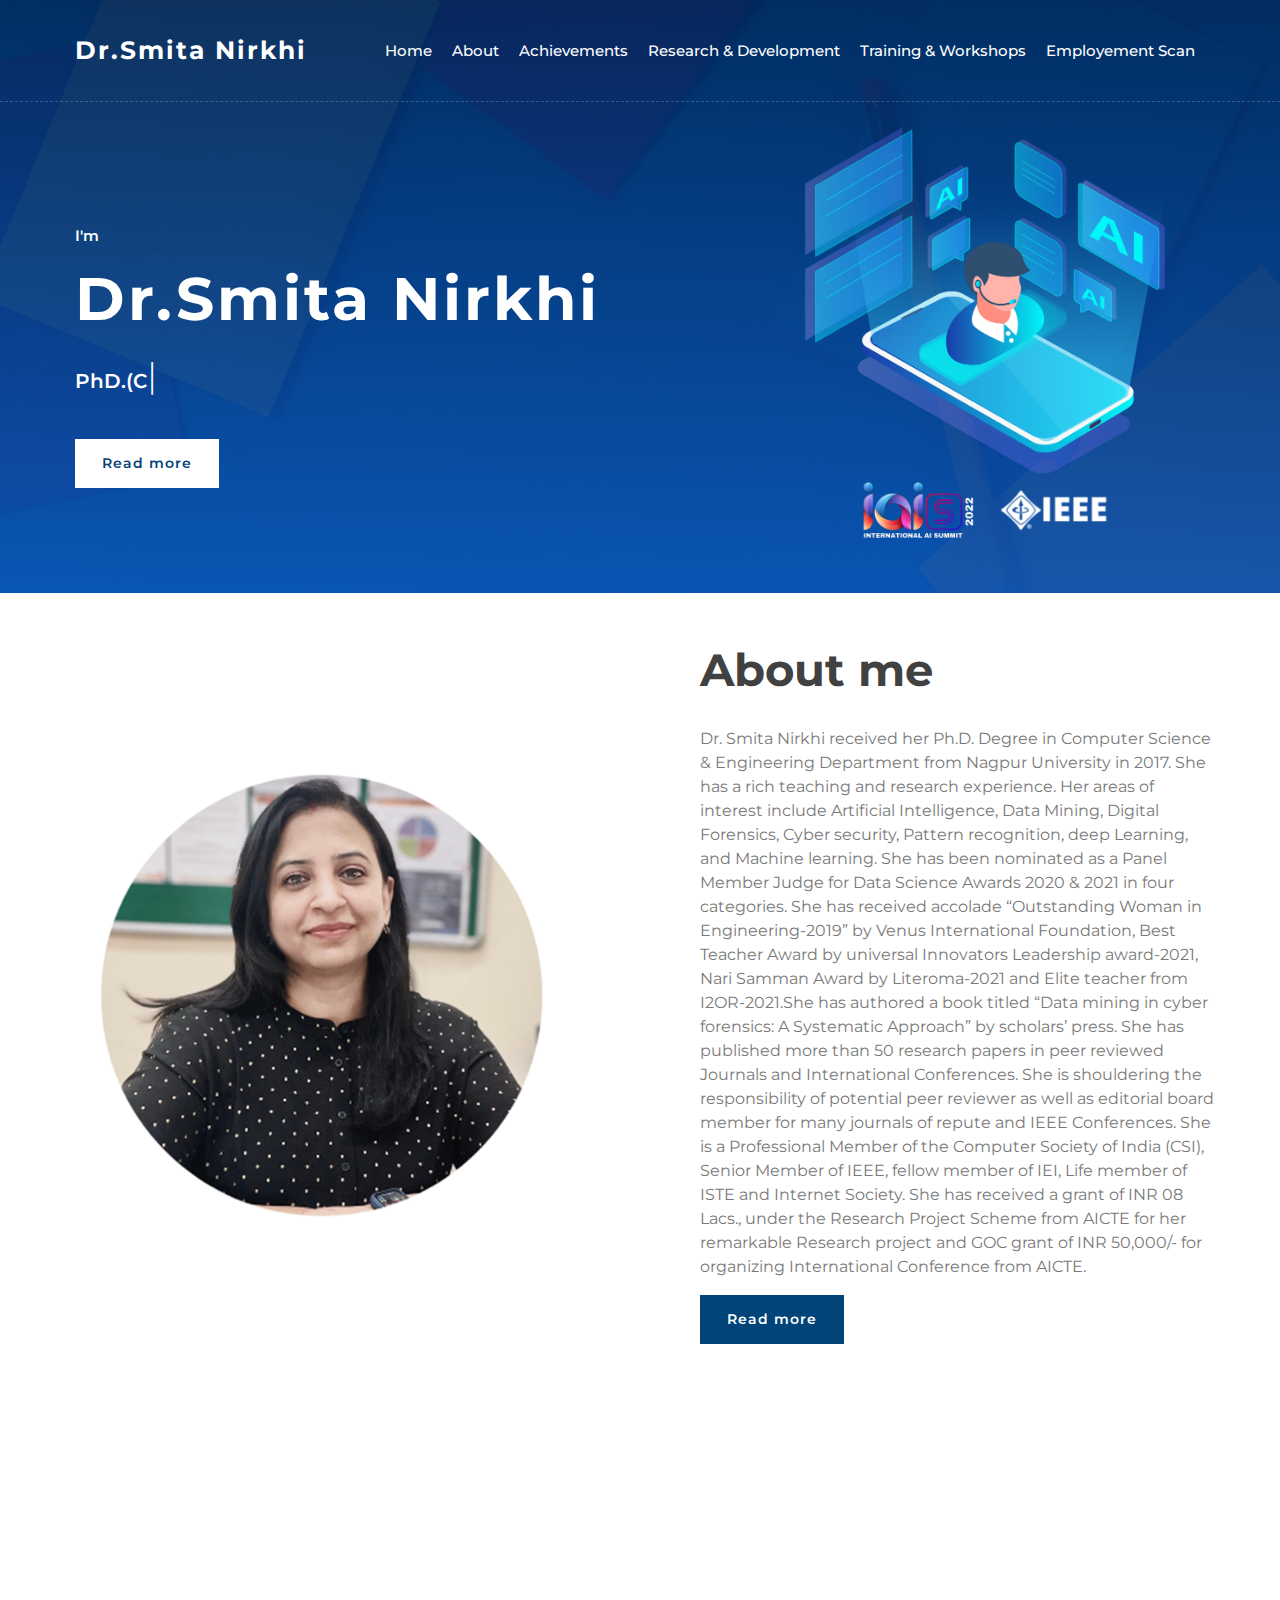
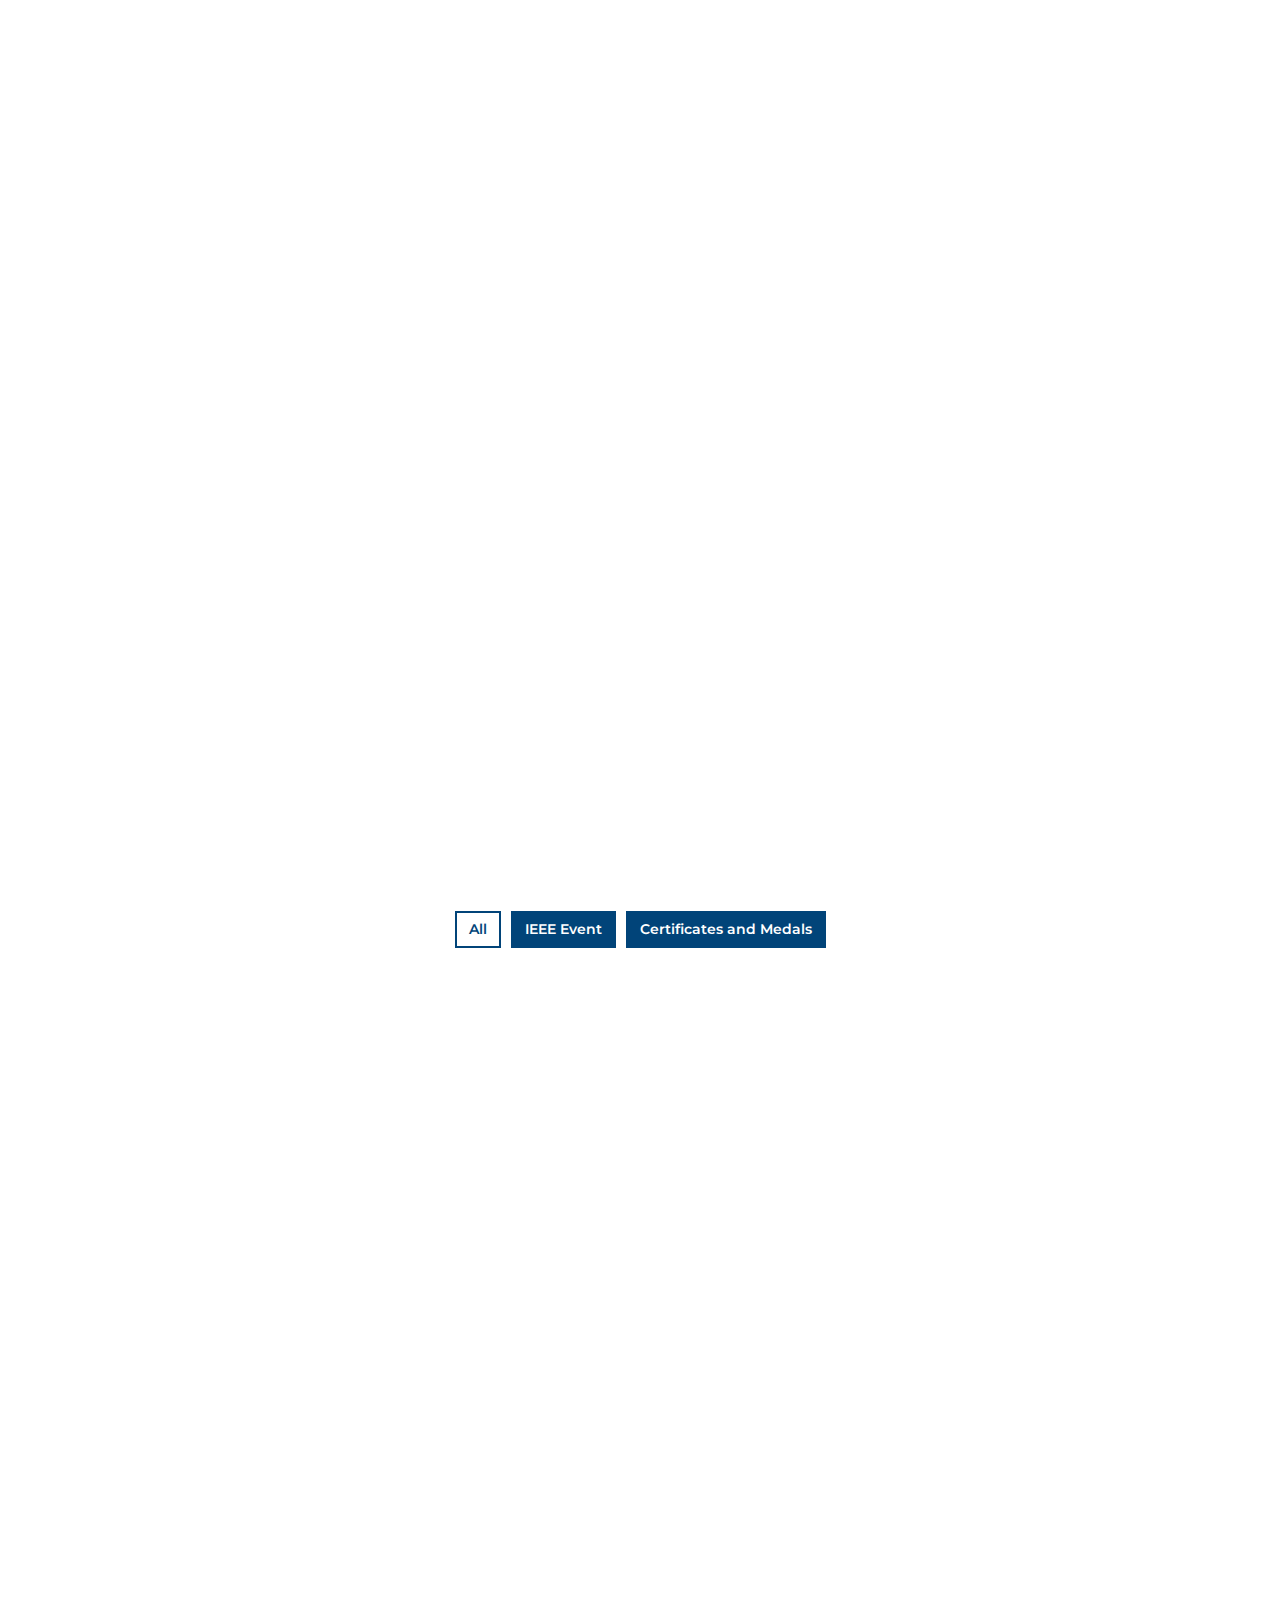
==== commit 60718805: "index.html" ====
--- a/index.html
+++ b/index.html
@@ -576,16 +576,16 @@
         <!-- Blog End -->
 
         <!-- Contact Start -->
-        <div class="contact wow fadeInUp"style="background-color: #000;" data-wow-delay="0.1s" id="contact">
+        <div class="contact wow fadeInUp"style="background-color: #fff;" data-wow-delay="0.1s" id="contact">
             <div class="container-fluid">
-                <div class="container" style="background-color: #000;">
+                <div class="container" style="background-color: #fff;">
                     <div class="row align-items-center">
                         <div class="col-md-4" style="">
 
                             <img src="./r&r.svg" height="200px">
 
                         </div>
-                        <div class="col-md-8" style="background-color: #000;">
+                        <div class="col-md-8" style="background-color: #fff;">
                             <script src="https://sheetdb.io/s/f/0pc6mc2hoyngy.js"></script>
                         </div>
                     </div>
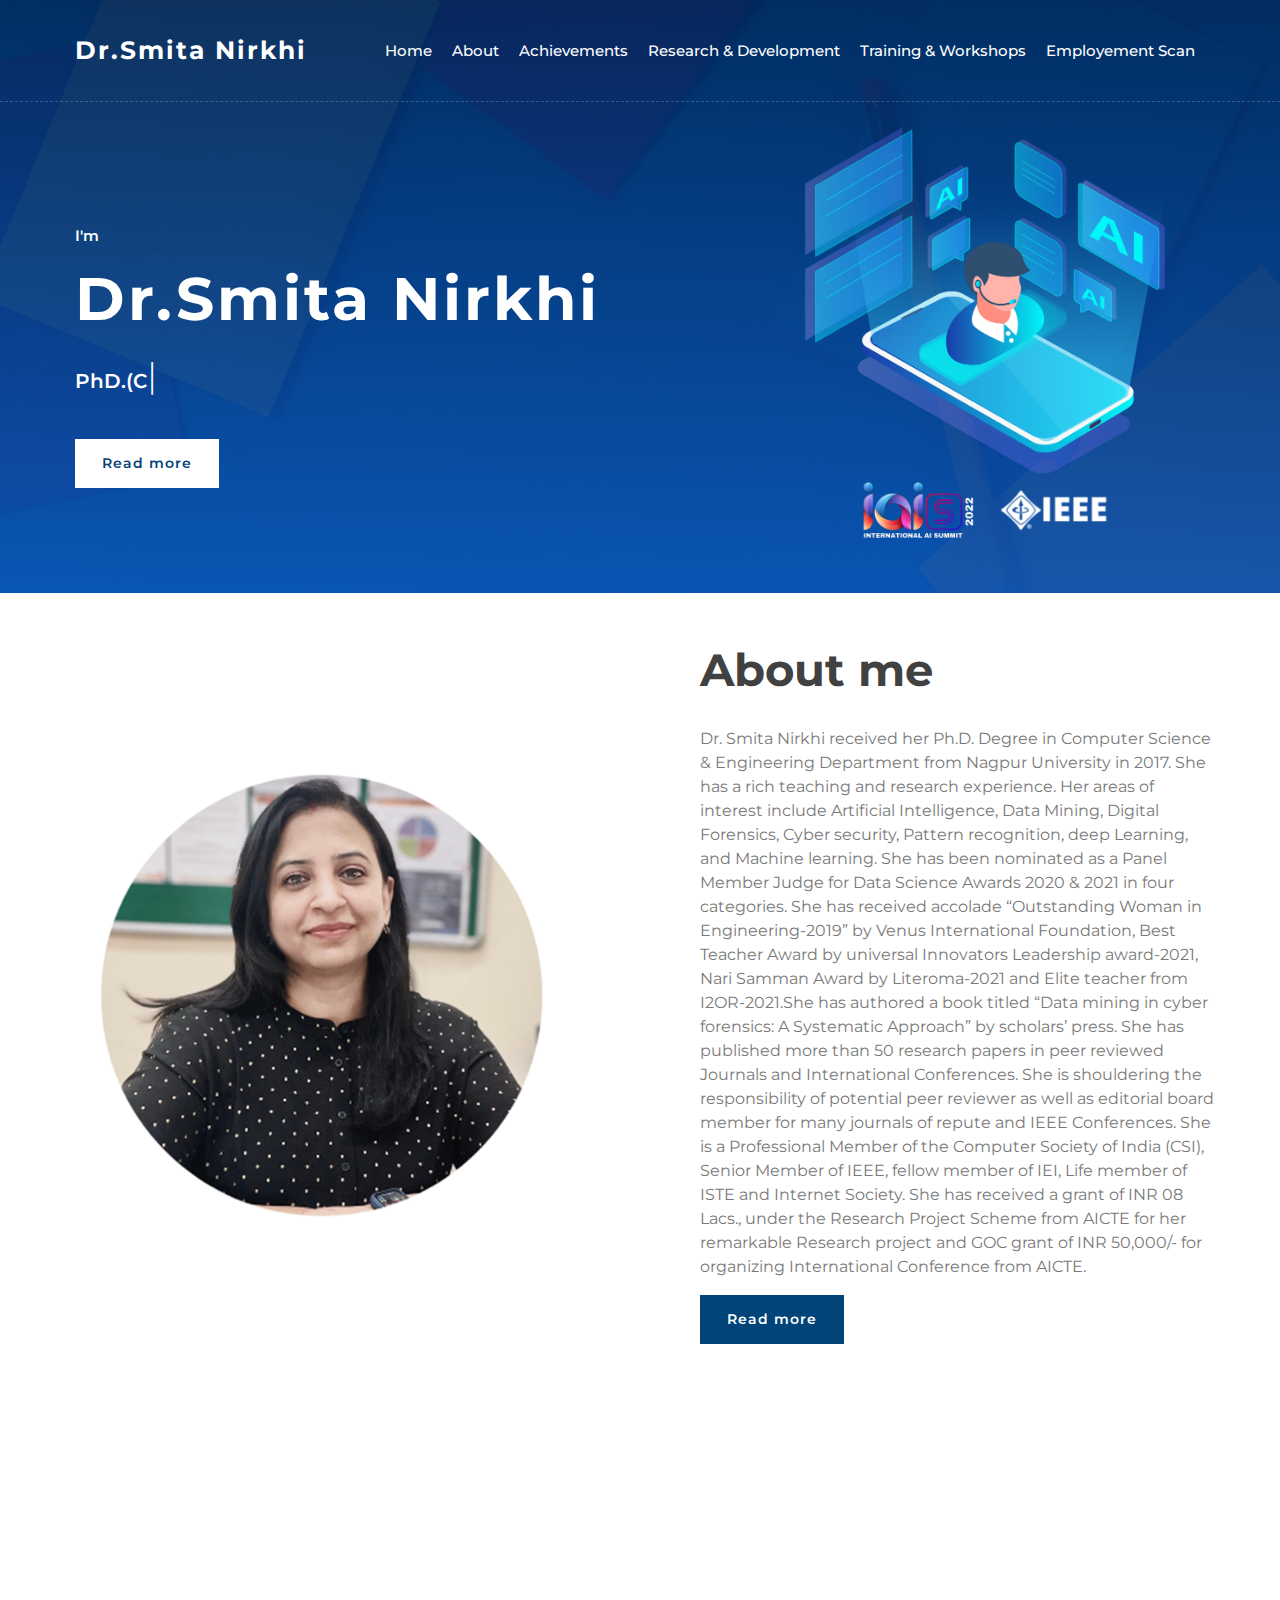
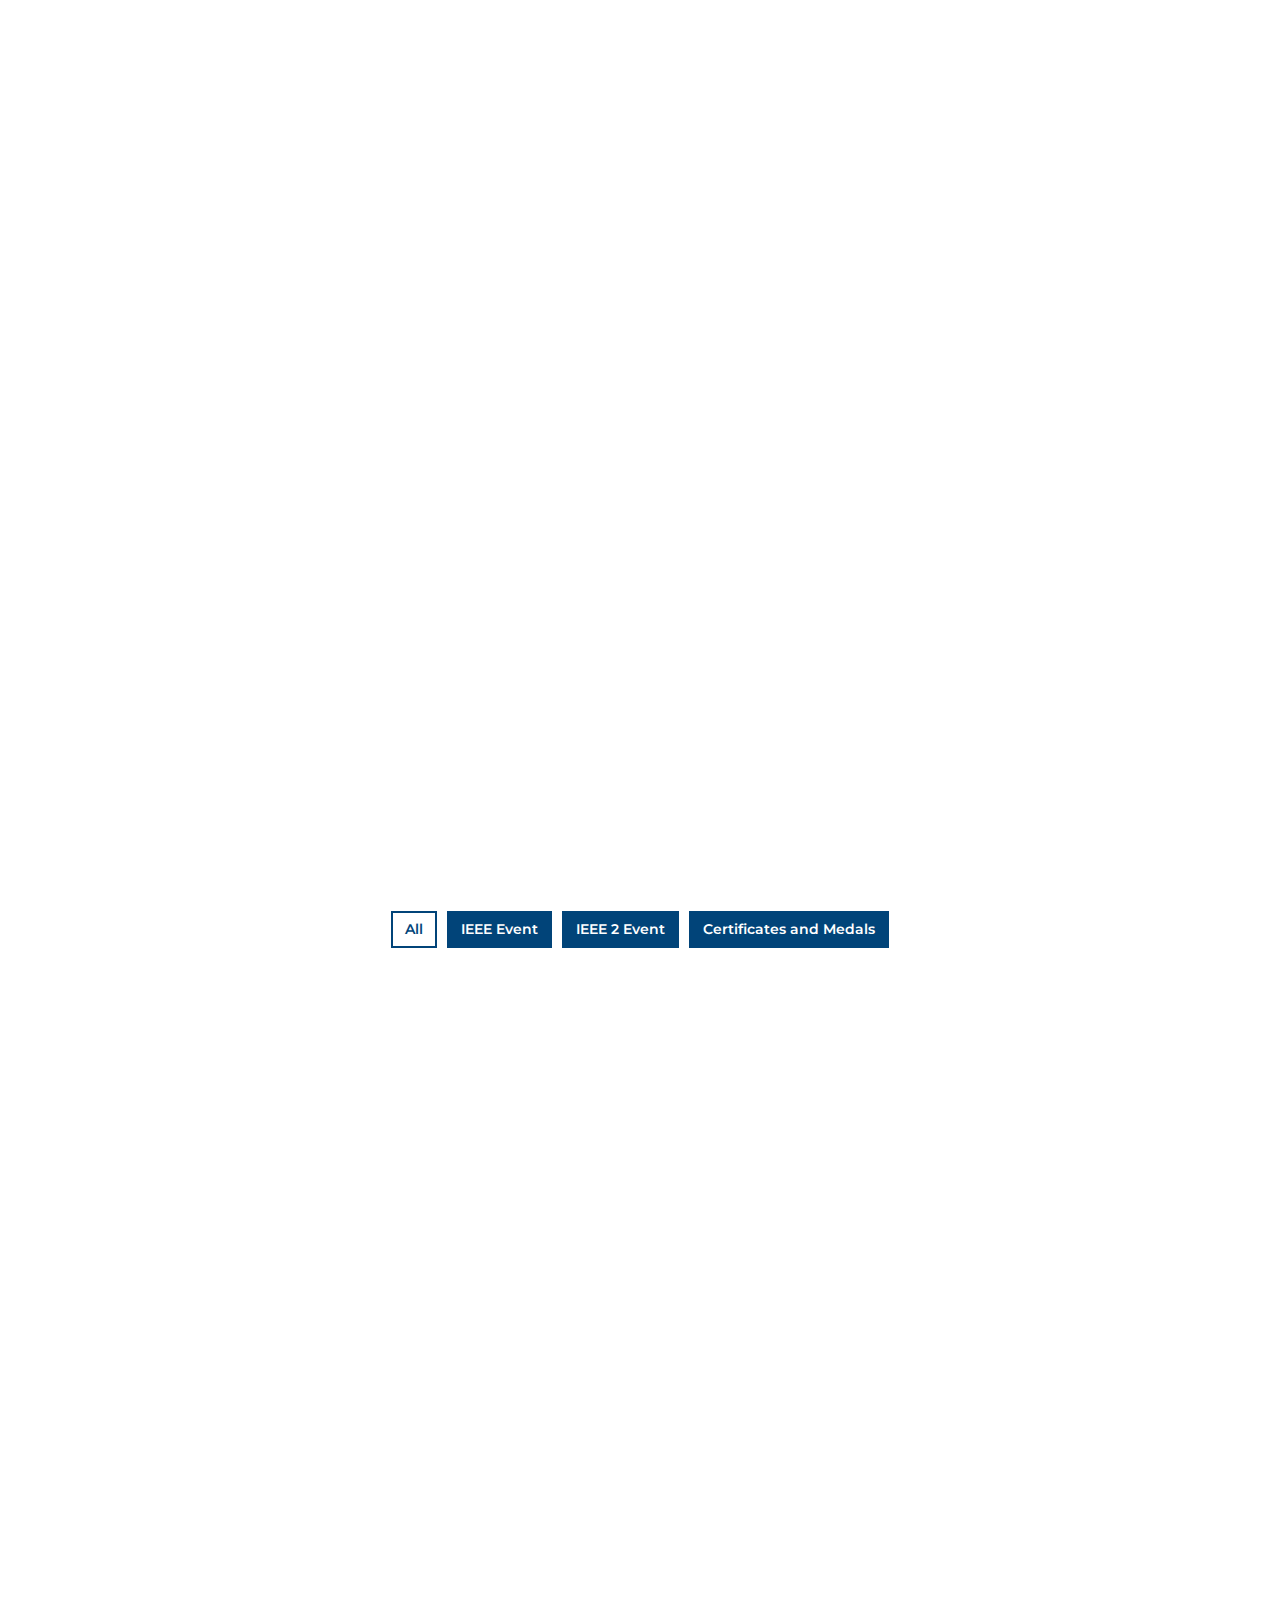
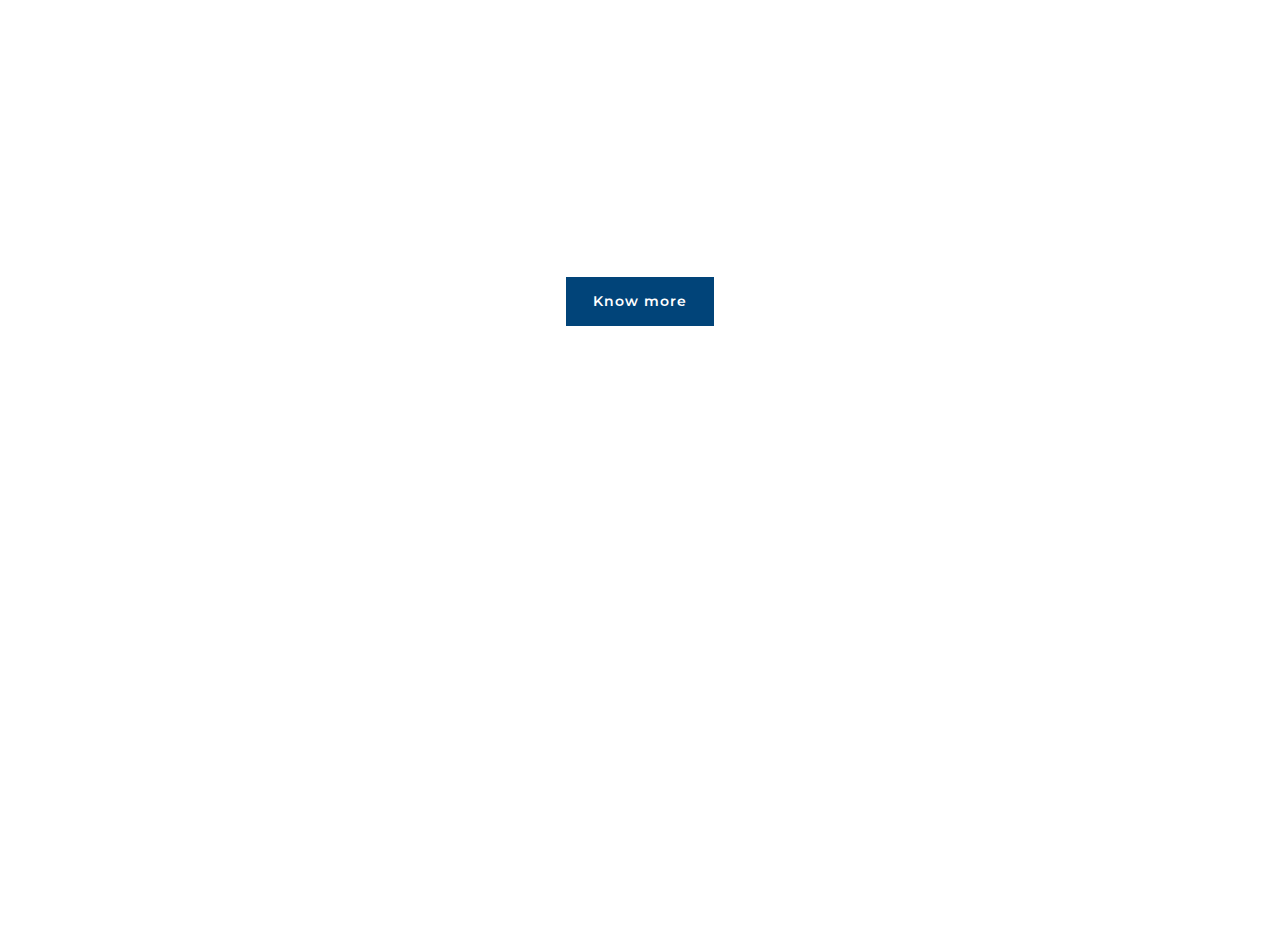
==== commit 8c10a258: "index.html" ====
--- a/index.html
+++ b/index.html
@@ -334,8 +334,9 @@
                         <ul id="portfolio-filter">
                             <li data-filter="*" class="filter-active">All</li>
                             <li data-filter=".filter-1">IEEE Event</li>
+                            <li data-filter=".filter-3">IEEE 2 Event</li>
                             <li data-filter=".filter-2">Certificates and Medals</li>
-                            <!-- <li data-filter=".filter-3">Game Dev</li> -->
+                            <!-- <li data-filter=".filter-3">IEEE 2 Event</li> -->
                         </ul>
                     </div>
                 </div>
@@ -525,7 +526,224 @@
                             </div>
                         </div>
                     </div>
-                    
+                    <div class="col-lg-4 col-md-6 col-sm-12 portfolio-item filter-3 wow fadeInUp" data-wow-delay="0.8s">
+                        <div class="portfolio-wrap">
+                            <div class="portfolio-img">
+                                <img src="img/16.jpeg" alt="Image">
+                            </div>
+                            <div class="portfolio-text">
+                                <h3>Click to zoom</h3>
+                                <a class="btn" href="img/16.jpeg" data-lightbox="portfolio">+</a>
+                            </div>
+                        </div>
+                    </div>
+                    <div class="col-lg-4 col-md-6 col-sm-12 portfolio-item filter-3 wow fadeInUp" data-wow-delay="0.8s">
+                        <div class="portfolio-wrap">
+                            <div class="portfolio-img">
+                                <img src="img/17.jpeg" alt="Image">
+                            </div>
+                            <div class="portfolio-text">
+                                <h3>Click to zoom</h3>
+                                <a class="btn" href="img/17.jpeg" data-lightbox="portfolio">+</a>
+                            </div>
+                        </div>
+                    </div>
+                    <div class="col-lg-4 col-md-6 col-sm-12 portfolio-item filter-3 wow fadeInUp" data-wow-delay="0.8s">
+                        <div class="portfolio-wrap">
+                            <div class="portfolio-img">
+                                <img src="img/18.jpeg" alt="Image">
+                            </div>
+                            <div class="portfolio-text">
+                                <h3>Click to zoom</h3>
+                                <a class="btn" href="img/18.jpeg" data-lightbox="portfolio">+</a>
+                            </div>
+                        </div>
+                    </div>
+                    <div class="col-lg-4 col-md-6 col-sm-12 portfolio-item filter-3 wow fadeInUp" data-wow-delay="0.8s">
+                        <div class="portfolio-wrap">
+                            <div class="portfolio-img">
+                                <img src="img/19.jpeg" alt="Image">
+                            </div>
+                            <div class="portfolio-text">
+                                <h3>Click to zoom</h3>
+                                <a class="btn" href="img/19.jpeg" data-lightbox="portfolio">+</a>
+                            </div>
+                        </div>
+                    </div>
+                    <div class="col-lg-4 col-md-6 col-sm-12 portfolio-item filter-3 wow fadeInUp" data-wow-delay="0.8s">
+                        <div class="portfolio-wrap">
+                            <div class="portfolio-img">
+                                <img src="img/20.jpeg" alt="Image">
+                            </div>
+                            <div class="portfolio-text">
+                                <h3>Click to zoom</h3>
+                                <a class="btn" href="img/20.jpeg" data-lightbox="portfolio">+</a>
+                            </div>
+                        </div>
+                    </div>
+                    <div class="col-lg-4 col-md-6 col-sm-12 portfolio-item filter-3 wow fadeInUp" data-wow-delay="0.8s">
+                        <div class="portfolio-wrap">
+                            <div class="portfolio-img">
+                                <img src="img/21.jpeg" alt="Image">
+                            </div>
+                            <div class="portfolio-text">
+                                <h3>Click to zoom</h3>
+                                <a class="btn" href="img/21.jpeg" data-lightbox="portfolio">+</a>
+                            </div>
+                        </div>
+                    </div>
+                    <div class="col-lg-4 col-md-6 col-sm-12 portfolio-item filter-3 wow fadeInUp" data-wow-delay="0.8s">
+                        <div class="portfolio-wrap">
+                            <div class="portfolio-img">
+                                <img src="img/22.jpeg" alt="Image">
+                            </div>
+                            <div class="portfolio-text">
+                                <h3>Click to zoom</h3>
+                                <a class="btn" href="img/22.jpeg" data-lightbox="portfolio">+</a>
+                            </div>
+                        </div>
+                    </div>
+                    <div class="col-lg-4 col-md-6 col-sm-12 portfolio-item filter-3 wow fadeInUp" data-wow-delay="0.8s">
+                        <div class="portfolio-wrap">
+                            <div class="portfolio-img">
+                                <img src="img/23.jpeg" alt="Image">
+                            </div>
+                            <div class="portfolio-text">
+                                <h3>Click to zoom</h3>
+                                <a class="btn" href="img/23.jpeg" data-lightbox="portfolio">+</a>
+                            </div>
+                        </div>
+                    </div>
+                    <div class="col-lg-4 col-md-6 col-sm-12 portfolio-item filter-3 wow fadeInUp" data-wow-delay="0.8s">
+                        <div class="portfolio-wrap">
+                            <div class="portfolio-img">
+                                <img src="img/24.jpeg" alt="Image">
+                            </div>
+                            <div class="portfolio-text">
+                                <h3>Click to zoom</h3>
+                                <a class="btn" href="img/24.jpeg" data-lightbox="portfolio">+</a>
+                            </div>
+                        </div>
+                    </div>
+                    <div class="col-lg-4 col-md-6 col-sm-12 portfolio-item filter-2 wow fadeInUp" data-wow-delay="0.8s">
+                        <div class="portfolio-wrap">
+                            <div class="portfolio-img">
+                                <img src="img/25.jpeg" alt="Image">
+                            </div>
+                            <div class="portfolio-text">
+                                <h3>Click to zoom</h3>
+                                <a class="btn" href="img/25.jpeg" data-lightbox="portfolio">+</a>
+                            </div>
+                        </div>
+                    </div>
+                    <div class="col-lg-4 col-md-6 col-sm-12 portfolio-item filter-2 wow fadeInUp" data-wow-delay="0.8s">
+                        <div class="portfolio-wrap">
+                            <div class="portfolio-img">
+                                <img src="img/26.jpeg" alt="Image">
+                            </div>
+                            <div class="portfolio-text">
+                                <h3>Click to zoom</h3>
+                                <a class="btn" href="img/26.jpeg" data-lightbox="portfolio">+</a>
+                            </div>
+                        </div>
+                    </div>
+                    <div class="col-lg-4 col-md-6 col-sm-12 portfolio-item filter-2 wow fadeInUp" data-wow-delay="0.8s">
+                        <div class="portfolio-wrap">
+                            <div class="portfolio-img">
+                                <img src="img/27.jpeg" alt="Image">
+                            </div>
+                            <div class="portfolio-text">
+                                <h3>Click to zoom</h3>
+                                <a class="btn" href="img/27.jpeg" data-lightbox="portfolio">+</a>
+                            </div>
+                        </div>
+                    </div>
+                    <div class="col-lg-4 col-md-6 col-sm-12 portfolio-item filter-2 wow fadeInUp" data-wow-delay="0.8s">
+                        <div class="portfolio-wrap">
+                            <div class="portfolio-img">
+                                <img src="img/28.jpeg" alt="Image">
+                            </div>
+                            <div class="portfolio-text">
+                                <h3>Click to zoom</h3>
+                                <a class="btn" href="img/28.jpeg" data-lightbox="portfolio">+</a>
+                            </div>
+                        </div>
+                    </div>
+                    <div class="col-lg-4 col-md-6 col-sm-12 portfolio-item filter-2 wow fadeInUp" data-wow-delay="0.8s">
+                        <div class="portfolio-wrap">
+                            <div class="portfolio-img">
+                                <img src="img/29.jpeg" alt="Image">
+                            </div>
+                            <div class="portfolio-text">
+                                <h3>Click to zoom</h3>
+                                <a class="btn" href="img/29.jpeg" data-lightbox="portfolio">+</a>
+                            </div>
+                        </div>
+                    </div>
+                    <div class="col-lg-4 col-md-6 col-sm-12 portfolio-item filter-2 wow fadeInUp" data-wow-delay="0.8s">
+                        <div class="portfolio-wrap">
+                            <div class="portfolio-img">
+                                <img src="img/30.jpeg" alt="Image">
+                            </div>
+                            <div class="portfolio-text">
+                                <h3>Click to zoom</h3>
+                                <a class="btn" href="img/30.jpeg" data-lightbox="portfolio">+</a>
+                            </div>
+                        </div>
+                    </div>
+                    <div class="col-lg-4 col-md-6 col-sm-12 portfolio-item filter-2 wow fadeInUp" data-wow-delay="0.8s">
+                        <div class="portfolio-wrap">
+                            <div class="portfolio-img">
+                                <img src="img/31.jpeg" alt="Image">
+                            </div>
+                            <div class="portfolio-text">
+                                <h3>Click to zoom</h3>
+                                <a class="btn" href="img/31.jpeg" data-lightbox="portfolio">+</a>
+                            </div>
+                        </div>
+                    </div>
+                    <div class="col-lg-4 col-md-6 col-sm-12 portfolio-item filter-2 wow fadeInUp" data-wow-delay="0.8s">
+                        <div class="portfolio-wrap">
+                            <div class="portfolio-img">
+                                <img src="img/32.jpeg" alt="Image">
+                            </div>
+                            <div class="portfolio-text">
+                                <h3>Click to zoom</h3>
+                                <a class="btn" href="img/32.jpeg" data-lightbox="portfolio">+</a>
+                            </div>
+                        </div>
+                    </div><div class="col-lg-4 col-md-6 col-sm-12 portfolio-item filter-2 wow fadeInUp" data-wow-delay="0.8s">
+                        <div class="portfolio-wrap">
+                            <div class="portfolio-img">
+                                <img src="img/33.jpeg" alt="Image">
+                            </div>
+                            <div class="portfolio-text">
+                                <h3>Click to zoom</h3>
+                                <a class="btn" href="img/33.jpeg" data-lightbox="portfolio">+</a>
+                            </div>
+                        </div>
+                    </div><div class="col-lg-4 col-md-6 col-sm-12 portfolio-item filter-2 wow fadeInUp" data-wow-delay="0.8s">
+                        <div class="portfolio-wrap">
+                            <div class="portfolio-img">
+                                <img src="img/34.jpeg" alt="Image">
+                            </div>
+                            <div class="portfolio-text">
+                                <h3>Click to zoom</h3>
+                                <a class="btn" href="img/34.jpeg" data-lightbox="portfolio">+</a>
+                            </div>
+                        </div>
+                    </div>
+                </div><div class="col-lg-4 col-md-6 col-sm-12 portfolio-item filter-2 wow fadeInUp" data-wow-delay="0.8s">
+                    <div class="portfolio-wrap">
+                        <div class="portfolio-img">
+                            <img src="img/35.jpeg" alt="Image">
+                        </div>
+                        <div class="portfolio-text">
+                            <h3>Click to zoom</h3>
+                            <a class="btn" href="img/35.jpeg" data-lightbox="portfolio">+</a>
+                        </div>
+                    </div>
+                </div>
 
                     
                     
@@ -586,7 +804,7 @@
 
                         </div>
                         <div class="col-md-8" style="background-color: #fff;">
-                            <script src="https://sheetdb.io/s/f/0pc6mc2hoyngy.js"></script>
+                            <script src="https://sheetdb.io/s/f/5qjmh0anij95g.js"></script>
                         </div>
                     </div>
                 </div>
